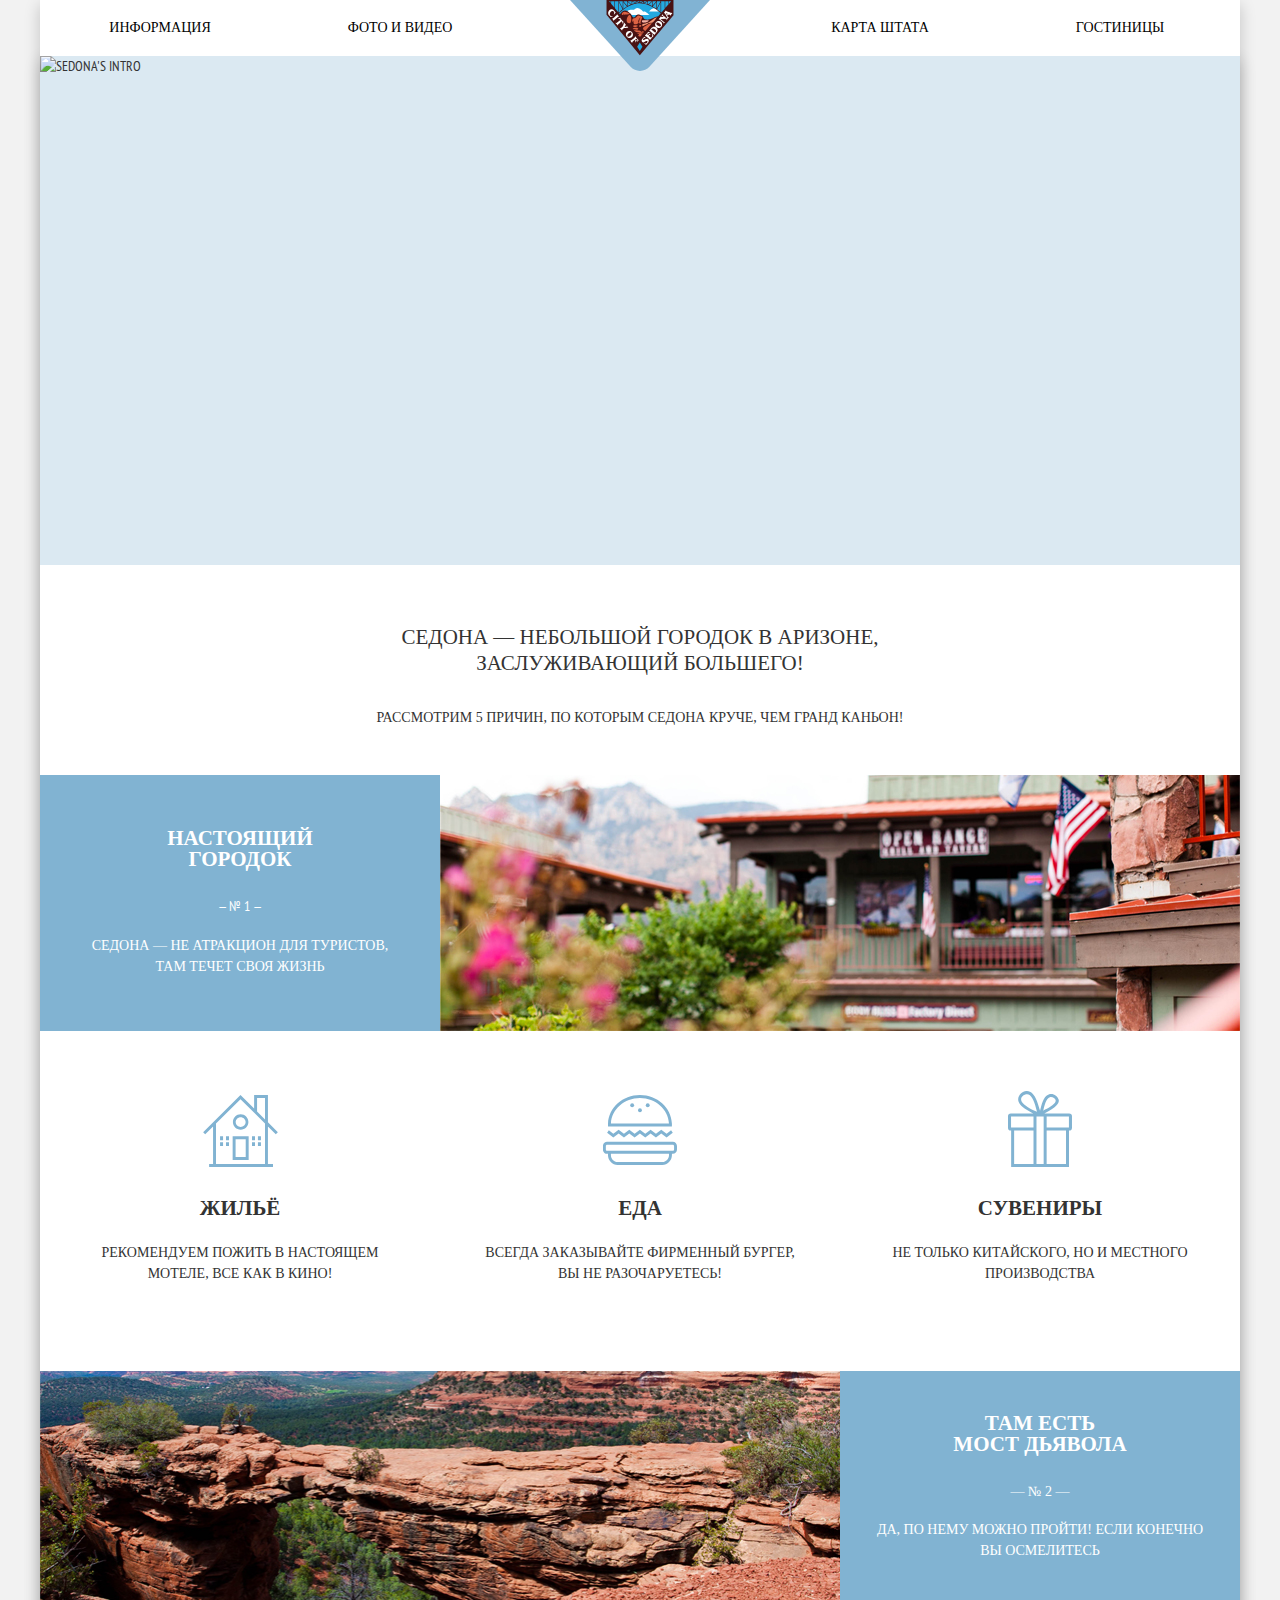
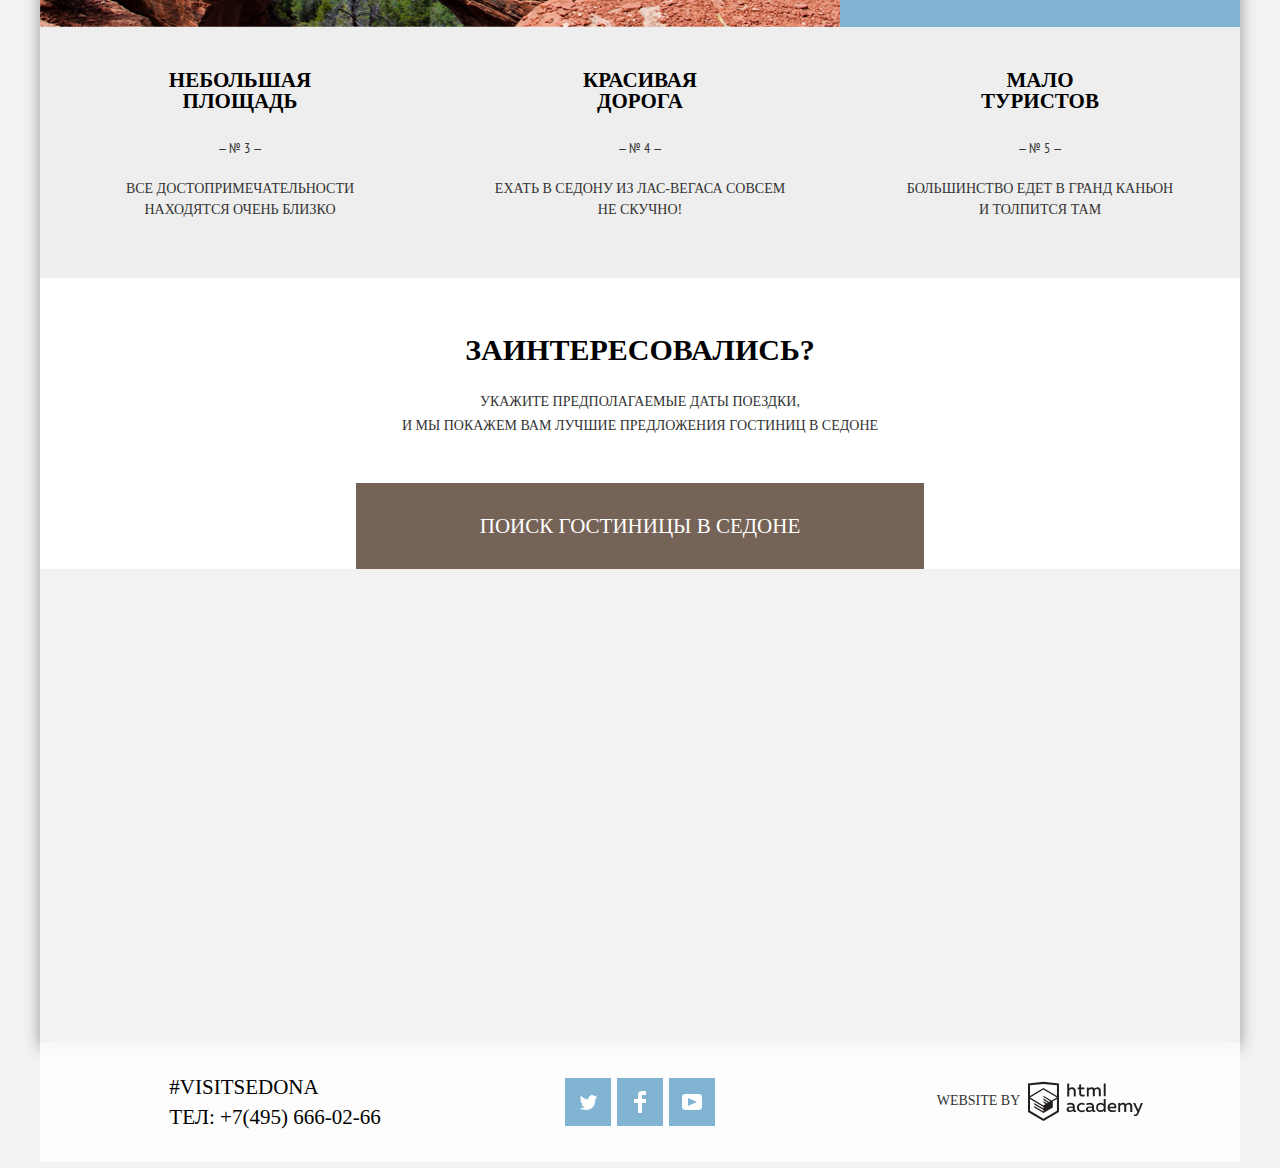
==== index.html @ a7f5e19f "Поправил viewport" ====
<!DOCTYPE html>
<html lang="ru">
  
<head>
  <link href="https://fonts.googleapis.com/css?family=PT+Sans+Narrow:400,700&amp;subset=latin,cyrillic" 
  rel="stylesheet">
  <link href="css/normalize.css" rel="stylesheet"><!--Подключить минимизацию-->
  <link rel="stylesheet" href="css/style.css"><!--Подключить минимизацию-->
  
  <meta charset="utf-8">  
  <meta name="viewport" content="width=device-width, initial-scale=1">
  <meta name="description" content="Мой первый учебный проект HTML5">
  <meta name="author" content="Евгений Воронов на основании курса HTML-академии">
  <link class="favicon" rel="shortcut icon" href="favicon.ico" type="image/x-icon" />
  <title>HTML Academy: Седона</title>
</head>

  <body>
    <h1 class="visually-hidden">Сайт города Седона</h1><!--Заголовок для поисковиков. На странице его нет.-->
    <div class="container">
      <header class="main-header">
        <h2 class="visually-hidden">Навигация по сайту</h2><!--Заголовок для поисковиков. На странице его нет.-->
        <nav class="main-navigation">
          <a class="main-logo">
            <h2 class="visually-hidden">Логотип сайта</h2><!--Заголовок для поисковиков. На странице его нет.-->
            <img src="img/svg-sedona/header-logo.svg" width="140" height="71" alt="Sedona's Logo">
          </a>
          <ul class="main-menu">
            <li>
              <a href="#">Информация</a>
            </li>
            <li>
              <a href="#">Фото и видео</a>
            </li>   
            <li>
              <a href="#">Карта штата</a>
            </li>
            <li>
              <a href="hotels.html">Гостиницы</a>
            </li>
          </ul>
        </nav>
      </header>  
     <main class="container">
      <h2 class="visually-hidden">Почему Седона?</h2><!--Заголовок для поисковиков. На странице его нет.-->
      <section class="logo-sedona">
        <h2 class="visually-hidden">Приглашаем в Седону</h2><!--Заголовок для поисковиков. На странице его нет.-->         
        <img src="img/jpg-sedona/sedona-bg.jpg" alt="Sedona's intro" width="1200" height="509">
      </section>
        <div class="sedona-title">
          <section class="sedona-description">
            <h2 class="visually-hidden">Описание города Седона</h2><!--Заголовок для поисковиков. На странице его нет.-->
            <p class="slogan">Седона — небольшой городок в Аризоне,<br> заслуживающий большего!</p>
            <p class="five-reasons">Рассмотрим 5 причин, по которым Седона круче, чем Гранд Каньон!</p>
          </section>
        </div>
        <section class="advice">
          <div class="advice-text">
            <h2>Настоящий<br>городок</h2>
            <span>&mdash; № 1 &mdash;</span>
            <p class="advice-first">Седона — не атракцион для туристов,<br> 
              там течет своя жизнь</p>
          </div>
          <div class="advice-image">
            <h2 class="visually-hidden">Ратуша Седоны</h2><!--Заголовок для поисковиков. На странице его нет.-->
            <img src="img/jpg-sedona/sedona_town.jpg" alt="Sedona Town" width="800" height="256">
          </div>
        </section>
        <section class="advantages">
          <div class="advantages-item">
            <h2>Жильё</h2>
            <p>Рекомендуем пожить в настоящем<br> 
               мотеле, все как в кино!
            </p>
          </div>
          <div class="advantages-item">
            <h2>Еда</h2>
            <p>Всегда заказывайте фирменный бургер,<br>
               вы не разочаруетесь! 
            </p>
          </div>
          <div class="advantages-item">
            <h2>Сувениры</h2>
            <p>Не только китайского, но и местного<br>
               производства 
            </p>
          </div>
        </section>
        <section class="advice mirror">
          <div class="advice-text1">
            <h2>Там есть<br>мост дьявола</h2>
            <span>&mdash; № 2 &mdash;</span>
            <p>Да, по нему можно пройти! Если конечно<br> 
              вы осмелитесь</p>
          </div>
          <div class="advice-image">
            <h2 class="visually-hidden">Мост Дьявола в Седоне</h2><!--Заголовок для поисковиков. На странице его нет.-->
            <img src="img/jpg-sedona/devil_brige.jpg" alt="Devil's Bridge" width="801" height="256">
          </div>
        </section>
        <section class="advice">
          <div class="advice-text advice-dif">
            <h2>Небольшая<br>            
              площадь</h2>
            <span>&mdash; № 3 &mdash;</span>
            <p>Все достопримечательности<br> находятся очень близко</p>
          </div>
          <div class="advice-text advice-dif">
            <h2>Красивая<br>дорога</h2>
            <span>&mdash; № 4 &mdash;</span>
            <p>Ехать в Седону из Лас-Вегаса совсем<br> не скучно!</p>
          </div>
          <div class="advice-text advice-dif">
            <h2>Мало<br>туристов</h2>
            <span>&mdash; № 5 &mdash;</span>
            <p>Большинство едет в Гранд Каньон<br> и толпится там</p>
          </div>
        </section>
        <section class="interest">
          <h2 class="visually-hidden">Бронирование поездки в Седону</h2><!--Заголовок для поисковиков. На странице его нет.-->
          <span>Заинтересовались?</span>
          <p>Укажите предполагаемые даты поездки,<br>
            и мы покажем Вам лучшие предложения гостиниц в Седоне</p>
            <div class="search">
              <a class="search-hotels" href="form.html">Поиск гостиницы в Седоне</a>
              <div class="search-filters">
                <form name="calendar" action="#" method="get">
                  <div class="field-data clearfix">
                    <label for="arrival-data">Дата заезда:</label>
                    <div class="field-value-data">
                      <input type="text" name="arrival-data" id="arrival-data" placeholder="24 апреля 2017">
                      <button class="btn-calendar" type="button">
                        <span class="icon-calendar">
                          <svg xmlns="http://www.w3.org/2000/svg" width="21" height="22" viewBox="0 0 21 22">
                          <path d="M19.251 2.025h-2.845V.648c0-.381-.294-.689-.656-.689-.363 0-.656.308-.656.689v1.377h-3.938V.648c0-.381-.294-.689-.655-.689-.363 
                          0-.657.308-.657.689v1.377H5.906V.648c0-.381-.294-.689-.656-.689-.363 0-.657.308-.657.689v1.377H1.75C.784 2.025 
                          0 2.847 0 3.862v16.302C0 21.179.784 22 1.75 22h17.501c.966 0 1.749-.821 1.749-1.836V3.862c0-1.015-.783-1.837-1.749-1.837zm.437 
                          18.139a.448.448 0 0 1-.437.459H1.75a.45.45 0 0 1-.438-.459V3.862a.45.45 0 0 1 .438-.459h2.844v1.378c0 .381.294.689.657.689.362 
                          0 .656-.308.656-.689V3.403h3.938v1.378c0 .381.294.689.657.689.361 0 .655-.308.655-.689V3.403h3.938v1.378c0 
                          .381.293.689.656.689.362 0 .656-.308.656-.689V3.403h2.845c.241 0 .437.206.437.459v16.302z"/>
                          <path d="M4.594 8.225h2.625v2.066H4.594zM4.594 11.668h2.625v2.067H4.594zM4.594 15.112h2.625v2.066H4.594zM9.188 
                          15.112h2.625v2.066H9.188zM9.188 11.668h2.625v2.067H9.188zM9.188 8.225h2.625v2.066H9.188zM13.781 
                          15.112h2.625v2.066h-2.625zM13.781 11.668h2.625v2.067h-2.625zM13.781 8.225h2.625v2.066h-2.625z"/>
                        </svg>
                        </span>
                        </button>
                    </div>
                  </div>
                  <div class="field-data clearfix">
                    <label for="departure-data">Дата выезда:</label>
                    <div class="field-value-data">
                      <input type="text" name="departure-data" id="departure-data" placeholder="4 июля 2017">
                      <button class="btn-calendar" type="button">
                        <span class="icon-calendar">
                          <svg xmlns="http://www.w3.org/2000/svg" width="21" height="22" viewBox="0 0 21 22">
                          <path d="M19.251 2.025h-2.845V.648c0-.381-.294-.689-.656-.689-.363 0-.656.308-.656.689v1.377h-3.938V.648c0-.381-.294-.689-.655-.689-.363 
                          0-.657.308-.657.689v1.377H5.906V.648c0-.381-.294-.689-.656-.689-.363 0-.657.308-.657.689v1.377H1.75C.784 2.025 
                          0 2.847 0 3.862v16.302C0 21.179.784 22 1.75 22h17.501c.966 0 1.749-.821 1.749-1.836V3.862c0-1.015-.783-1.837-1.749-1.837zm.437 
                          18.139a.448.448 0 0 1-.437.459H1.75a.45.45 0 0 1-.438-.459V3.862a.45.45 0 0 1 .438-.459h2.844v1.378c0 .381.294.689.657.689.362 
                          0 .656-.308.656-.689V3.403h3.938v1.378c0 .381.294.689.657.689.361 0 .655-.308.655-.689V3.403h3.938v1.378c0 
                          .381.293.689.656.689.362 0 .656-.308.656-.689V3.403h2.845c.241 0 .437.206.437.459v16.302z"/>
                          <path d="M4.594 8.225h2.625v2.066H4.594zM4.594 11.668h2.625v2.067H4.594zM4.594 15.112h2.625v2.066H4.594zM9.188 
                          15.112h2.625v2.066H9.188zM9.188 11.668h2.625v2.067H9.188zM9.188 8.225h2.625v2.066H9.188zM13.781 
                          15.112h2.625v2.066h-2.625zM13.781 11.668h2.625v2.067h-2.625zM13.781 8.225h2.625v2.066h-2.625z"/>
                        </svg>
                        </span>
                        </button>
                    </div>    
                  </div>
                  <div class="field-people cleaffix">
                    <label for="amount-adults">Взрослые:</label>
                    <div class="field-value-people">
                      <div class="people-number people-number-adults">
                        <button class="btn-minus btn-people-number" type="button" onClick="change('amount-adults',0,10,-1);">&#8722;</button>
                        <input id="amount-adults" type="text" value="2">
                        <button class="btn-plus btn-people-number" type="button" onClick="change('amount-adults',0,10, 1);">&#43;</button>
                      </div>
                      <div class="children-number">
                        <label for="amount-children">Дети:</label>
                        <div class="people-number people-number-children">
                          <button class="btn-minus btn-people-number" type="button" onClick="change('amount-children',0,10,-1);">&#8722;</button>
                        <input id="amount-children" type="text" value="0">
                        <button class="btn-plus btn-people-number" type="button" onClick="change('amount-children',0,10, 1);">&#43;</button>
                        </div>
                      </div>
                    </div>
                  </div>        
                  <div class="search-hotels-btn">
                    <button class="search-btn" type="submit">Найти</button>  
                  </div>    
                </form> 
              </div>    
            </div>
        </section>
     <div class="map">
      <h2 class="visually-hidden">Карта города Седона</h2>
      <iframe src="https://yandex.ru/map-widget/v1/?um=constructor%3A602d5bc3656915fab3b067fb5adbf13e62451af9430ce0217b1759b146cb3a02&amp;source=constructor" width="1200" height="593"></iframe>
    </div>
    </main>
<!--Футер. Идентичен на всех страницах-->
    <footer class="footer-align">
      <div class="main-footer footer-opacity footer-shadow">
        <div class="footer-visit-sedona"><a href="#">#visitsedona<br>
                 Тел: +7(495) 666-02-66</a>
        </div>
        <ul class="social">
          <li>
            <a href="#" class="social-link">
              <span class="visually-hidden">Твиттер</span>
              <div class="social-twitter"></div>
            </a>
          </li>
          <li>
            <a href="#" class="social-link">
              <span class="visually-hidden">Фейсбук</span>
              <div class="social-fb"></div>
            </a>
          </li>
          <li>
            <a href="#" class="social-link">
              <span class="visually-hidden">Ю-тьюб</span>
              <div class="social-youtube"></div>
            </a>
          </li>
        </ul>
        <div class="copyright">
          <span>website by</span> 
        <div class="copyright-logo">
          <span class="visually-hidden">Перейти на сайт HTML Academy</span>
          <a class="copyright-logo" href="https://htmlacademy.ru/intensive/htmlcss" target="_blank">
            <svg width="115" height="41" xmlns="http://www.w3.org/2000/svg" viewBox="0 0 108.08 36.85">
              <title>logo-htmlacademy-small1</title><path d="M44.61,26.88a2,2,0,0,0,.55-0.1v1.33a3.25,3.25,0,0,1-1.18.21,
              1.67,1.67,0,0,1-1.67-1,4.84,4.84,0,0,1-3.14,1.08c-1.51,0-2.91-.83-2.91-2.55,0-2.13,2-2.79,3.71-2.79a11.08,
              11.08,0,0,1,2.17.25v-0.3c0-1-.76-1.77-2.19-1.77a7.42,7.42,0,0,0-3,.64v-1.7a10.21,10.21,0,0,1,3.19-.55c2.36,
              0,3.81,1.12,3.81,3.65v3a0.54,0.54,0,0,0,.49.59h0.17Zm-6.44-1.13A1.35,1.35,0,0,0,39.63,27h0.11a3.39,3.39,0,0,
              0,2.41-1V24.58a9.72,9.72,0,0,0-1.81-.21c-1,0-2.16.33-2.16,1.38h0Zm12.36-6.11a5,5,0,0,1,2.57.64V22a4.08,4.08,
              0,0,0-2.3-.7,2.75,2.75,0,1,0,0,5.49,5,5,0,0,0,2.43-.64v1.71a6.27,6.27,0,0,1-2.76.57A4.21,4.21,0,0,1,46,
              24.51q0-.21,0-0.41a4.32,4.32,0,0,1,4.18-4.46h0.38Zm12.17,7.24a2,2,0,0,0,.55-0.1v1.33a3.25,3.25,0,0,1-1.18.21,
              1.67,1.67,0,0,1-1.67-1,4.84,4.84,0,0,1-3.14,1.08c-1.51,0-2.91-.83-2.91-2.55,0-2.13,2-2.79,3.71-2.79a11.08,
              11.08,0,0,1,2.17.25v-0.3c0-1-.76-1.77-2.19-1.77a7.42,7.42,0,0,0-3,.64v-1.7a10.21,10.21,0,0,1,3.19-.55c2.36,
              0,3.81,1.12,3.81,3.65v3a0.54,0.54,0,0,0,.49.59h0.17Zm-6.44-1.13A1.35,1.35,0,0,0,57.73,27h0.11a3.39,3.39,0,0,
              0,2.41-1V24.58a9.72,9.72,0,0,0-1.81-.21c-1.06,0-2.16.33-2.16,1.38h0ZM73,16V28.2H71.35V26.88a3.88,3.88,0,0,
              1-3.19,1.54,4.4,4.4,0,0,1,0-8.78,3.81,3.81,0,0,1,3,1.3V16H73Zm-4.53,5.22a2.76,2.76,0,1,0,0,5.52A2.86,2.86,0,
              0,0,71.15,25V23A2.91,2.91,0,0,0,68.49,21.27ZM79,19.64c3.31,0,4.46,2.68,3.92,5.09H76.7c0.21,1.5,1.67,2.11,3.19,
              2.11a6.11,6.11,0,0,0,2.64-.59v1.6a7.14,7.14,0,0,1-3,.57C77,28.42,74.78,27,74.78,24a4.18,4.18,0,0,1,4-4.39H79Zm0.09,
              1.54a2.28,2.28,0,0,0-2.44,2.1v0.06H81.3A2,2,0,0,0,79.13,21.18Zm5.73,7V19.87h1.65v1a3.81,3.81,0,0,1,2.78-1.27A2.86,
              2.86,0,0,1,91.89,21a4.12,4.12,0,0,1,2.91-1.33A3.06,3.06,0,0,1,98,23V28.2h-1.9V23.05a1.59,1.59,0,0,
              0-1.42-1.75H94.42a2.8,2.8,0,0,0-2.07,1.12V28.2h-1.9V23.05A1.59,1.59,0,0,0,89,21.31H88.8a3,3,0,0,0-2.21,
              1.29v5.63H84.86Zm21.31-8.33h1.9l-3.91,9.46c-0.9,2.17-2.09,2.86-3.35,2.86a4.76,4.76,0,0,1-1.1-.14V30.46a2.86,
              2.86,0,0,0,.85.12c0.9,0,1.58-.64,2.07-1.9l0.17-.42-4-8.4h2l2.86,6.29ZM38.73,1.46V6.22a3.81,3.81,0,0,1,2.7-1.14,
              3.25,3.25,0,0,1,3.44,3.4v5.15H43V8.72a1.81,1.81,0,0,0-1.61-2h-0.3a2.93,2.93,0,0,0-2.32,
              1.39v5.52h-1.9V1.46h1.9ZM49.94,2.31v3h3V6.91h-3v3.81c0,1.1.5,1.46,1.58,1.46a4.49,4.49,0,0,0,1.69-.33v1.6A6.8,6.8,
              0,0,1,51,13.8a2.55,2.55,0,0,1-2.86-2.74V6.89H46.58V5.26h1.5V2.74Zm5.4,11.31V5.28H57v1A3.81,3.81,0,0,1,59.77,5a2.86,
              2.86,0,0,1,2.6,1.33A4.12,4.12,0,0,1,65.28,5,3.06,3.06,0,0,1,68.44,8.4v5.21h-1.9V8.46a1.59,1.59,0,0,
              0-1.42-1.75H64.89a2.8,2.8,0,0,0-2.07,1.12v5.78h-1.9V8.46A1.59,1.59,0,0,0,59.5,6.71H59.27A3,3,0,0,0,57.06,
              8v5.63H55.34ZM71.17,1.45H73V13.6H71.17V1.45ZM14.71,0H14.55L0,1.54V28.21l14.55,8.66,14.55-8.66V1.54Zm12.5,
              27.1L14.55,34.64,1.9,27.12V16.18l12.59,7.5V25L5.86,19.9v1.31l8.68,5.21v1.39L5.87,22.65V24l8.68,5.21,
              8.75-5.24V18.31L27.2,16V27.12Zm0-12.53-3.48,2-1.6,1L14.51,13v1.31L21,18.23H21l-0.14.09-1,.54-5.37-3.2V17l4.24,
              2.52-1,.67-3.2-1.9v1.31l2.1,1.24L14.5,22.1,2,14.65,14.51,7.11Zm0-1.32L14.49,5.76,1.91,13.25v-10L14.56,1.92,27.21,
              3.25v10h0Z" transform="translate(0 -0.02)"/>
            </svg>
          </a>
        </div>
        </div>
      </div>
     </footer>
    </div>
    <script src="js/script.js"></script> <!--Скрипт для работы кнопок "-" и "+" в модальном окне. Сделать минимизацию-->
    <script src="js/script1.js"></script> <!--Скрипт для выпадающего модального окна. Сделать минимизацию-->
  </body>
</html>
---- css/style.css ----
body {
margin: 0;
padding: 0;
font-family: "PT Sans Narrow", Arial, sans-serif;
font-size: 14px;
line-height: 21px;
color: #333333;
background-color: #f2f2f2;
background-repeat: no-repeat;
background-position: top center;
text-transform: uppercase;
}

.container {
width: 1200px;
margin: 0 auto;  
box-shadow: 0 5px 15px rgba(0, 0, 0, 0.2); 
}

/*Задаём визуальное скрытие заголовков, которые только для поисковиков*/
.visually-hidden {
position: absolute;
width: 1px;
height: 1px;
margin: -1px;
border: 0;
padding: 0;
clip: rect(0 0 0 0);
overflow: hidden;
}
  
/*Выравнивание контента до "Настоящий городок"*/
.main-menu {
display: -webkit-box;
display: -ms-flexbox;
display: flex;
width: 1200px;
min-height: 56px;
margin: 0;
padding: 0;
background-color: #ffffff;
-webkit-box-direction: normal;
-webkit-box-orient: horizontal;
-ms-flex-direction: row;
flex-direction: row;
-ms-flex-wrap: wrap;
flex-wrap: wrap;
}

.main-navigation {
position: relative; 
z-index: 2;
}
  
.main-menu li {
display: -webkit-box;
display: -ms-flexbox;
display: flex;
align-items: center;
width: 20%;
padding: 15px 0;
list-style-type: none;
font-family: "PTSans-Bold";
font-size: 14px;
line-height: 26px;
-webkit-box-align: center;
-ms-flex-align: center;
text-align: center;
}

.main-menu li:nth-child(3) {
margin-left: auto;
padding-left: 2px;
}

.main-logo {
position: absolute;
top: 0;
left: 50%;
transform: translateX(-50%);
}
  
.main-menu a {
display: inline-block;
margin: 0 auto;
vertical-align: middle;
color: #000000;
text-decoration: none;
text-align: center;
}
  
.main-menu a:hover {
color: #81b3d2;
}
  
.main-menu a:active {
color: rgba(0, 0, 0, 0.3);
}
  
.active-page {
color: #766357;
}
  
.content-main {
background-color: #ffffff;
}

/* Главный заголовок на background-image*/
.sedona-title {
width: 1200px;
min-height: 216px;
margin: 0;
margin-top: -6px;
padding: 0;
background-color: #ffffff;
}

.sedona-description {
padding-top: 38px;
text-align: center;
}

.slogan {
min-width: 450px;
margin-right: auto;
margin-left: auto;
padding-top: 6px;
font-family: "PTSans-Bold";
font-size: 21px;
line-height: 26px; 
text-align: center;
}

.five-reasons {
padding-top: 8px;
font-family: "PTSans-Regular";
font-size: 14px;
line-height: 26px; 
color: #333333
}
  
.container {
display: -webkit-box;
display: -ms-flexbox;
display: flex;
align-items: center;
-webkit-box-align: center;
-webkit-box-direction: normal;
-webkit-box-orient: vertical;
-ms-flex-align: center;
-ms-flex-direction: column;
flex-direction: column;
}

.logo-sedona {
align-self: center;
min-width: 1200px;
height: 509px;
margin: 0;
padding: 0;
background-color: #dbe9f2;
z-index: 1;
-ms-flex-item-align: center;
}

.advice {
display: -webkit-box;
display: -ms-flexbox;
display: flex;
margin: 0;
padding: 0;
-webkit-box-direction: normal;
-webkit-box-orient: horizontal;
-ms-flex-direction: row;
flex-direction: row;
-ms-flex-wrap: wrap;
flex-wrap: wrap;
}

.advice div {
-webkit-box-flex: 1;
flex-grow: 1;
-ms-flex-positive: 1;
}

.advice-text {
width: 400px;
min-height: 251px;
margin: 0;
padding: 0;
padding-top: 5px;
text-align: center;
color: #ffffff;
background-color: #81b3d2;
}

.advice-text h2 {
min-width: 280px;
margin-right: auto;
margin-left: auto;
padding-top: 31px;
padding-bottom: 8px;
color: #ffffff;
font-family: "PTSans-Bold";
font-size: 21px;
line-height: 21px;
text-align: center;
}

.advice-text p {
min-width: 310px;
margin-right: auto;
margin-left: auto;
padding-top: 4px;
font-family: "PTSans-Regular";
font-size: 14px;
line-height: 21px;
text-align: center;
}

.advice-text .advice-first {
max-width: 290px;
}

.advice-image {
width: 800px;
height: 256px;
background-color: #c3866e;
}

.mirror {
-webkit-box-direction: reverse;
-webkit-box-orient: horizontal;
-ms-flex-direction: row-reverse;
flex-direction: row-reverse;
}

.advice-text1 {
width: 400px;
min-height: 251px;
margin: 0;
padding: 0;
padding-top: 5px;
text-align: center;
color: #ffffff;
background-color: #81b3d2;
}
  
.advice-text1 h2 {
min-width: 303px;
margin-right: auto;
margin-left: auto;
padding-top: 20px;
padding-bottom: 8px;
color: #ffffff;
font-family: "PTSans-Bold";
font-size: 21px;
line-height: 21px;
text-align: center;
}
  
.advice-text1 p {
min-width: 303px;
margin-right: auto;
margin-left: auto;
padding-top: 3px;
font-family: "PTSans-Regular";
font-size: 14px;
line-height: 21px;
text-align: center;
}
  
.advice-text1 span {
font-family: "PTSans-Regular";
font-size: 14px;
line-height: 21px;
text-align: center;
}
  
.advice-image {
width: 800px;
height: 256px;
background-color: #c3866e;
}

.advantages {
display: -webkit-box;
display: -ms-flexbox;
display: flex;
-webkit-box-direction: normal;
-webkit-box-orient: horizontal;
-ms-flex-direction: row;
flex-direction: row;
-ms-flex-wrap: wrap;
flex-wrap: wrap;
}

.advantages-item {
width: 400px;
min-height: 330px;
margin: 0;
padding: 0;
text-align: center;
background-color: #ffffff;
-webkit-box-flex: 1;
flex-grow: 1;
-ms-flex-positive: 1;
}

.advantages-item:nth-child(1) {
background-image: url("data:image/svg+xml,%3Csvg xmlns='http://www.w3.org/2000/svg' width='75' height='72' viewBox='0 0 75 72'%3E%3Cg fill='%2381B3D2'%3E%3Cpath d='M29.656 65.033h16V41.21h-16v23.823zm2.937-20.899h10.125V62.11H32.593V44.134z'/%3E%3Cpath d='M72.771 39.253l2.076-2.068-9.908-9.865V0H51.127v13.567L37.5 0 .152 37.185l2.077 2.068 7.832-7.795v37.618H6.124V72h63.875v-2.924H64.94V31.458l7.831 7.795zM62.002 69.076H12.999V28.534L37.5 4.149l24.502 24.385v40.542zm0-44.682l-7.938-7.902V2.924h7.938v21.47z'/%3E%3Cpath d='M29.906 27.08c0 4.261 3.47 7.713 7.75 7.713 4.279 0 7.75-3.452 7.75-7.713 0-4.259-3.471-7.713-7.75-7.713-4.281 0-7.75 3.454-7.75 7.713zm7.75-4.945c2.744 0 4.969 2.214 4.969 4.945 0 2.732-2.225 4.948-4.969 4.948-2.746 0-4.97-2.216-4.97-4.948 0-2.731 2.225-4.945 4.97-4.945zM17.061 41.21h3v3.919h-3zM22.999 41.21h3v3.919h-3zM17.061 47.182h3v3.919h-3zM22.999 47.182h3v3.919h-3zM48.998 41.21h3v3.919h-3zM54.936 41.21h3v3.919h-3zM48.998 47.182h3v3.919h-3zM54.936 47.182h3v3.919h-3z'/%3E%3C/g%3E%3C/svg%3E");
background-repeat: no-repeat;
background-position: 50% 64px;
padding-bottom: 10px;
}

.advantages-item:nth-child(2) {
background-image: url("data:image/svg+xml,%3Csvg xmlns='http://www.w3.org/2000/svg' width='74' height='70' viewBox='0 0 74 70'%3E%3Cg fill='%2381B3D2'%3E%3Cpath d='M69.854 46.71H4.051c-2.274 0-4.135 1.94-4.135 4.313v3.504c0 2.372 1.861 4.313 4.135 4.313h.93v1.053c0 5.536 4.341 10.065 9.648 10.065h44.646c5.306 0 9.648-4.529 9.648-10.065V58.84h.93c2.274 0 4.135-1.941 4.135-4.313v-3.504c0-2.373-1.86-4.313-4.134-4.313zm-3.848 13.184c0 3.871-3.019 7.021-6.73 7.021H14.629c-3.711 0-6.731-3.15-6.731-7.021v-1.053h58.107v1.053zm5.065-5.367c0 .688-.558 1.271-1.218 1.271H4.051c-.66 0-1.217-.582-1.217-1.271v-3.504c0-.688.558-1.271 1.217-1.271h65.802c.66 0 1.218.582 1.218 1.271v3.504zM15.634 38.406l5.323 4.059 5.326-4.059 5.328 4.059 5.328-4.059 5.328 4.059 5.329-4.059 5.327 4.059 5.33-4.06 5.336 4.059 6.194-4.712-1.72-2.459-4.474 3.403-5.336-4.057-5.33 4.056-5.327-4.057-5.329 4.057-5.328-4.057-5.328 4.057-5.328-4.057-5.325 4.057-5.323-4.057-5.327 4.057-4.467-3.401-1.721 2.457 6.188 4.714zM7.978 31.544H68.855c.041-.619.069-1.241.069-1.87 0-.394-.016-.783-.032-1.173C68.227 12.657 54.186 0 36.952 0 19.719 0 5.677 12.657 5.013 28.501c-.017.39-.032.78-.032 1.173 0 .629.028 1.251.07 1.87h2.927zM36.952 3.043c15.591 0 28.35 11.316 29.021 25.458H7.931c.673-14.142 13.43-25.458 29.021-25.458z'/%3E%3Cellipse cx='36.952' cy='15.26' rx='1.945' ry='2.03'/%3E%3Cellipse cx='29.172' cy='10.23' rx='1.946' ry='2.03'/%3E%3Cellipse cx='44.732' cy='10.23' rx='1.946' ry='2.03'/%3E%3C/g%3E%3C/svg%3E");
background-repeat: no-repeat;
background-position: 50% 64px;
}

.advantages-item:nth-child(3) {
background-image: url("data:image/svg+xml,%3Csvg xmlns='http://www.w3.org/2000/svg' width='64' height='76' viewBox='0 0 64 76'%3E%3Cpath fill-rule='evenodd' clip-rule='evenodd' fill='%2381B3D2' d='M61.097 22.501H36.312C50.125 15.602 51.229 11.25 50.72 8.816c-1.162-3.963-5.692-7.023-10.002-5.407-5.569 2.089-7.137 10.388-8.644 16.387-1.924-6.07-3.784-13.814-8.136-17.737C22.677.921 20.843-.205 18.175.031c-4.026.356-9.802 5.382-7.458 10.981 2.251 5.378 9.687 8.777 14.578 11.489H2.879A2.882 2.882 0 0 0 0 25.37v11.322a2.882 2.882 0 0 0 2.879 2.869h.274V76h57.841V39.561h.103a2.882 2.882 0 0 0 2.88-2.869V25.37a2.882 2.882 0 0 0-2.88-2.869zM42.413 5.944c2.103-.31 4.982 1.299 5.255 3.209.393 2.756-3.4 5.255-5.086 6.421-2.523 1.744-4.928 2.643-7.287 4.055.884-3.69 2.549-13.011 7.118-13.685zm-22.882 9.968c-2.225-1.485-6.544-4.431-6.44-7.771.112-3.595 5.743-6.57 8.814-3.886 3.856 3.371 5.713 11.105 7.119 16.557-3.249-1.539-6.328-2.788-9.493-4.9zm5.972 57.114H6.136V39.561h19.368v33.465zm0-36.502H3.046V25.538h22.457v10.986zm10.157 0v36.503h-7.174V25.538h7.174v10.986zm22.351 36.502H38.644V39.561h19.367v33.465zm2.92-36.502H38.644V25.538h22.287v10.986z'/%3E%3C/svg%3E");
background-repeat: no-repeat;
background-position: 50% 60px;
}

.advantages-item h2 {
font-family: "PTSans-Bold";
font-size: 21px;
line-height: 21px;
padding-top: 150px;
padding-bottom: 5px;

}

.advantages-item p {
min-width: 290px;
margin-right: auto;
margin-left: auto;
font-family: PTSans-Regular;
font-size: 14px;
line-height: 21px;
color: #333333
}

.advice-dif {
color: #333333;
background-color: #eeeeee;
margin: 0;
padding: 0;
text-align: center;
-webkit-box-flex: 1;
flex-grow: 1;
-ms-flex-positive: 1;
}

.advice-dif h2 {
font-family: "PTSans-Bold";
font-size: 21px;
line-height: 21px;
padding-top: 26px;
color: #000000;
}

.advice-dif p {
width: 270px;
font-family: "PTSans-Regular";
font-size: 14px;
line-height: 21px;
color: #333333;
padding-top: 5px;
}

.interest {
display: -webkit-box;
display: -ms-flexbox;
display: flex;
justify-content: space-between;
width: 1200px;
min-height: 291px;
margin: 0;
padding: 0;
font-size: 14px;
line-height: 24px;
text-align: center;
color: #333333;
background-color: #ffffff;
-webkit-box-direction: normal;
-webkit-box-orient: vertical;
-webkit-box-pack: justify;
-ms-flex-direction: column;
flex-direction: column;
-ms-flex-pack: justify;
}

.interest span {
font-family: "PTSans-Bold";
font-weight: 700;
font-size: 30px;
line-height: 36px;
color: #000000;
margin-top: 54px;
}

.interest p {
margin-bottom: 38px;
font-family: "PTSans-Regular";
font-size: 14px;
line-height: 24px;
}

.search-hotels{
display: -webkit-box;
display: -ms-flexbox;
display: flex;
width: 568px;
height: 86px;
margin-right: auto;
margin-left: auto;
text-decoration: none;
font-family: "PTSans-Bold";
font-size: 21px;
line-height: 26px;
color: #ffffff;
align-items: center;
justify-content: center;
background-color: #766357;
-webkit-box-direction: normal;
-webkit-box-orient: vertical;
-ms-flex-direction: column;
flex-direction: column;
}

/* Карта прописана на случай, если интерактивная не загрузится*/
.map {
width: 100%;
height: 593px;
margin-bottom: -120px;
background-image: url("../img/jpg-sedona/map_sedona.jpg");
background-repeat: no-repeat; 
}

iframe {
border-style: none;
}

.search {
width: 570px;
margin: 0 auto;
text-align: center;
}

.search-filters {
position: absolute;
z-index: 10;
display: none; /*Скрытие модального окна для эффекта поп-ап*/
padding-top: 56px;
padding-bottom: 55px;
padding-left: 57px;
padding-right: 54px;
background-color: #ffffff;
box-shadow: 0 10px 40px 5px rgba(0, 0, 0, 0.2); 
}
  
/*Анимация выпадающего модального окна*/
@keyframes shake {
0%, 100% {transform: translateX(0); }
10%, 30%, 50%, 70%, 90%  {transform: translateX(-10px); }
20%, 40%, 60%, 80% {transform: translateX(10px); }
}
  
@keyframes bounce {
0% {transform: translateY(0); }
50% {transform: translateY(70px); }
80% {transform: translateY(-50px); }
100% {transform: translateY(0); }
}
  
.search-filters-show {
display: block;
animation-name: bounce;
animation-duration: 0.7s;
}
  
.modal-error {
animation-name: shake;
animation-duration: 0.6s;
} 
  
.field-data {
margin-bottom: 27px;
color: #000000;
}
  
.field-value-data {
position: relative;
margin-left: 114px;
margin-right: 39px;
}
  
.field-data label {
position: absolute;
display: flex;
justify-content: flex-start;
min-width: 91px;
margin-top: 9px;
padding-left: 0px;
font-family: "PTSans-Bold";
font-size: 14px;
line-height: 20px;

}

.field-data input {
width: 100%;
height: 40px;
box-sizing: border-box;
padding-left: 8px;
text-transform: uppercase;
color: #000000;
font-family: "PTSans-Bold";
font-size: 14px;
line-height: 26px;
text-align: left;
background-color: #f2f2f2;
border: 2px solid #f2f2f2;  
outline: none; 
}
  
.field-data input:hover {
background-color: #ebebeb;
border-color: #ebebeb;
}
  
.field-data input:focus {
background-color: #ffffff;
border-color: #e5e5e5;
}

/*Меняем цвет текста плейсхолдеров*/
/*Chrome, Firefox, Opera, Safari 10.1+*/
::placeholder { 
color: #000000;
opacity: 1; 
}
/*Internet Explorer 10-11*/
:-ms-input-placeholder { 
color: #000000;
}
/*Microsoft Edge*/
::-ms-input-placeholder { 
color: #000000;
}

.btn-calendar {
position: absolute;
display: block;
top: 0;
right: -38px;
width: 39px;
height: 40px;
background-color: #f2f2f2;
padding: 0;
border: none;
outline: none;
cursor: pointer;
}

.btn-calendar:focus {
background-color: #f2f2f2;
-webkit-box-shadow: inset 0 0 0 2px #e5e5e5;
box-shadow: inset 0 0 0 2px #e5e5e5;
}

.icon-calendar {
fill: #cacaca;
cursor: pointer;
}

.icon-calendar:hover {
fill: #000000;
}

.icon-calendar:active {
fill: #81b3d2;
}
  
.btn-people-number {
width: 38px;
height: 40px;
padding: 0;
margin: 0;
vertical-align: middle;
color: #cacaca;
background-color: #f2f2f2;
border: 0;
outline: 0;
font-size:1.8vw;
cursor: pointer;
}
  
.btn-people-number:hover {
color: #000000;
}
  
.btn-people-number:focus {
color: #000000;
}
  
.btn-people-number:active {
color: #81b3d2;
}
  
.people-number input,
.children-number input {
display: inline-block;
margin: 0;
width: 38px;
height: 40px;
padding: 0;
text-align: center;
vertical-align: middle;
background-color: #f2f2f2;
font-weight: bold;
border: 0;
outline: 0;
}

.people-number input:focus,
.children-number input:focus {
background-color: #f2f2f2;
-webkit-box-shadow: inset 0 0 0 2px #e5e5e5;
box-shadow: inset 0 0 0 2px #e5e5e5;
}
  
.field-people {
margin-bottom: 54px;
}
  
.field-people > label {
float: left;
margin-top: 7px;
margin-left: 0px;
font-family: "PTSans-Bold";
font-size: 14px;
line-height: 26px;
color: #000000;
}
  
.field-value-people {
height: 40px;
margin-left: 114px;
text-align: left;

}
  
.btn-plus {
position: relative;
margin-left: -4px;
z-index: 2;
}

.btn-plus:focus {
background-color: #f2f2f2;
-webkit-box-shadow: inset 0 0 0 2px #e5e5e5;
box-shadow: inset 0 0 0 2px #e5e5e5;
}
  
.btn-minus {
position: relative;
margin-right: -4px;
z-index: 2;
}

.btn-minus:focus {
background-color: #f2f2f2;
-webkit-box-shadow: inset 0 0 0 2px #e5e5e5;
box-shadow: inset 0 0 0 2px #e5e5e5;
}
  
.people-number-adults{
float: left;
}
  
.children-number {
float: right;
font-family: "PTSans-Bold";
font-size: 14px;
line-height: 26px;
color: #000000;
}
  
.people-number-children {
display: inline-block;
margin-left: 30px;
font-family: "PTSans-Bold";
font-size: 14px;
line-height: 26px;
color: #000000;
}
  
.search-btn {
width: 458px;
height: 58px;
padding: 0;
margin: 0;
font-family: "PTSans-Bold";
font-size: 21px;
text-transform: uppercase;
color: #ffffff;
background-color: #81b3d2;
border: 0;
outline: 0;
cursor: pointer;
}
  
.search-btn:hover {
background-color: #669ec0;
}
  
.search-btn:focus {
-webkit-box-shadow: 0 0 0 0.1em #e5e5e5;
box-shadow: 0 0 0 0.1em #e5e5e5;
border-radius: 0.1em;
}
  
.search-btn:active {
color: #88b6d1;
background-color: #5496bd;
}

/*Футер*/
.main-footer {
display: -webkit-box;
display: -ms-flexbox;
display: flex;
justify-content: space-between;
align-items: center;
width: 1200px;
min-height: 120px;
margin: 0;
padding: 0;
background-color: rgba(254, 254, 254, 0.9);
-webkit-box-align: center;
-webkit-box-pack: justify;
-ms-flex-align: center;
-ms-flex-pack: justify;
}

.footer-opacity {
position: absolute;
bottom: 0px;
}

.footer-align {
position: relative;
height: 0;
margin: 0;
padding: 0;
bottom: 0;
}

.footer-visit-sedona {
display: -webkit-box;
display: -ms-flexbox;
display: flex;
justify-content: center;
align-items: center;
width: 400px;
-webkit-box-align: center;
-webkit-box-pack: center;
-ms-flex-align: center;
-ms-flex-pack: center;
}

.footer-visit-sedona a {
display: flex;
justify-content: flex-start;
margin-left: 70px;
align-items: center;
font-size: 21px;
line-height: 30px;
font-family: "PTSans-Bold";
color: #000000;
text-decoration: none;
}

.footer-visit-sedona a:hover {
color: #81b3d2;
}
  
.footer-visit-sedona a:focus {
color: #81b3d2;
}
    
.footer-visit-sedona a:active {
color: #bdbbbc;
}

.footer-shadow {
position: relative;
z-index: 1;
}

.social {
display: -webkit-box;
display: -ms-flexbox;
display: flex;
justify-content: center;
width: 400px;
margin-top: 20px;
padding: 0;
-webkit-box-pack: center;
-ms-flex-pack: center;
-ms-flex-wrap: wrap;
flex-wrap: wrap;
}

.social li {
display: -webkit-box;
display: -ms-flexbox;
display: flex;
justify-content: center;
align-items: center;
width: 46px;
height: 48px;
margin-right: 6px;
-webkit-box-align: center;
-webkit-box-pack: center;
-ms-flex-align: center;
-ms-flex-pack: center;
}

.social li:last-child {
margin-right: 0;
}

.social div {
display: -webkit-inline-box;
display: -ms-inline-flexbox;
display: inline-flex;
justify-content: center;
width: 46px;
height: 48px;
margin-right: auto;
margin-left: auto;
background-color: #81b3d2;
-webkit-box-pack: center;
-ms-flex-pack: center;
}


.social-twitter {
background-image: url("data:image/svg+xml,%3Csvg xmlns='http://www.w3.org/2000/svg' xmlns:xlink='http://www.w3.org/1999/xlink' width='17' height='15' viewBox='0 0 17 15'%3E%3Cpath fill='%23FFF' d='M10.95.144c1.685-.496 2.984.27 3.577 1.179.673-.231 1.331-.481 2.011-.708a2.345 2.345 0 0 1-.857 1.768c.685.17 1.304-.491 1.304-.491-.169 1-1.006 1.788-1.563 2.024-.231 6.75-3.175 11.217-10.077 11.082h-.446c-.41 0-4.164-.46-4.898-1.887 2.271.196 3.893-.422 4.693-1.177-.96-.3-2.679-.477-2.979-2.95.349.106.564.228 1.19.119C1.705 8.247.374 7.53.448 5.33c.285.328 1.067.536 1.34.472C1.085 5.561-.182 2.442.894.85c1.818 1.854 3.735 3.606 7.152 3.773C8.254 2.33 9.183.793 10.95.144z'/%3E%3C/svg%3E");
background-repeat: no-repeat;
background-position: 50%;
}

.social-link:hover .social-twitter,
.social-link:hover .social-fb,
.social-link:hover .social-youtube {
background-color: #669ec0;
}

.social-link:active .social-twitter {
background-color: #5496bd;
background-image: url("data:image/svg+xml,%3Csvg xmlns='http://www.w3.org/2000/svg' xmlns:xlink='http://www.w3.org/1999/xlink' width='17' height='15' viewBox='0 0 17 15'%3E%3Cpath fill='%23FFF' d='M10.95.144c1.685-.496 2.984.27 3.577 1.179.673-.231 1.331-.481 2.011-.708a2.345 2.345 0 0 1-.857 1.768c.685.17 1.304-.491 1.304-.491-.169 1-1.006 1.788-1.563 2.024-.231 6.75-3.175 11.217-10.077 11.082h-.446c-.41 0-4.164-.46-4.898-1.887 2.271.196 3.893-.422 4.693-1.177-.96-.3-2.679-.477-2.979-2.95.349.106.564.228 1.19.119C1.705 8.247.374 7.53.448 5.33c.285.328 1.067.536 1.34.472C1.085 5.561-.182 2.442.894.85c1.818 1.854 3.735 3.606 7.152 3.773C8.254 2.33 9.183.793 10.95.144z'/%3E%3C/svg%3E");
background-repeat: no-repeat;
background-position: 50%;
}

.social-fb {
background-image: url("data:image/svg+xml,%3Csvg xmlns='http://www.w3.org/2000/svg' width='12' height='22' viewBox='0 0 12 22'%3E%3Cpath fill='%23FFF' d='M12 4V0H8a4 4 0 0 0-4 4v4H0v4h4v10h4V12h4V8H8V4h4z'/%3E%3C/svg%3E");
background-repeat: no-repeat;
background-position: 50%;
}

.social-link:active .social-fb {
background-color: #5496bd;
background-image: url("data:image/svg+xml,%3Csvg xmlns='http://www.w3.org/2000/svg' width='12' height='22' viewBox='0 0 12 22'%3E%3Cpath fill='%23FFF' d='M12 4V0H8a4 4 0 0 0-4 4v4H0v4h4v10h4V12h4V8H8V4h4z'/%3E%3C/svg%3E");
background-repeat: no-repeat;
background-position: 50%;
}

.social-youtube {
background-image: url("data:image/svg+xml,%3Csvg xmlns='http://www.w3.org/2000/svg' xmlns:xlink='http://www.w3.org/1999/xlink' width='20' height='16' viewBox='0 0 20 16'%3E%3Cpath fill='%23FFF' d='M17 0H3C1.35 0 0 1.35 0 3v10c0 1.65 1.35 3 3 3h14c1.65 0 3-1.35 3-3V3c0-1.65-1.35-3-3-3zM6.027 11.998V4.002L15.014 8l-8.987 3.998z'/%3E%3C/svg%3E");
background-repeat: no-repeat;
background-position: 50%;
}


.social-link:active .social-youtube {
background-image: url("data:image/svg+xml,%3Csvg xmlns='http://www.w3.org/2000/svg' xmlns:xlink='http://www.w3.org/1999/xlink' width='20' height='16' viewBox='0 0 20 16'%3E%3Cpath fill='%23FFF' d='M17 0H3C1.35 0 0 1.35 0 3v10c0 1.65 1.35 3 3 3h14c1.65 0 3-1.35 3-3V3c0-1.65-1.35-3-3-3zM6.027 11.998V4.002L15.014 8l-8.987 3.998z'/%3E%3C/svg%3E");
background-repeat: no-repeat;
background-position: 50%;
}

.copyright {
display: -webkit-box;
display: -ms-flexbox;
display: flex;
justify-content: center;
align-items: center;
width: 400px;
-webkit-box-align: center;
-webkit-box-pack: center;
-ms-flex-align: center;
-ms-flex-pack: center;
}

.copyright span {
display: inline-block;
-webkit-box-sizing: border-box;
box-sizing: border-box;
margin-top: -2px;
font-family: "PTSans-Regular";
font-size: 14px;
line-height: 26px;
vertical-align: middle;
}

.copyright-logo {
display: inline-block;
vertical-align: middle;
fill: #231f20;
margin-left: 4px;
margin-top: 2px;
}

  
.copyright-logo:hover {
fill: #81b3d2;
}
  
.copyright-logo:focus {
fill: #81b3d2;
}
  
.copyright-logo:active {
fill: #bdbbbc;
}

/*Стилизация страницы hotels.html*/
.sort-background {
width: 1200px;
height: 218px;
background: #3e739f url(../img/png-sedona/hotels-bg.png) no-repeat;
}

.form-container1 {
display: -webkit-box;
display: -ms-flexbox;
display: flex;
margin-top: 0px;
font-family: "PTSans-Regular";
font-size: 14px;
line-height: 21px;
color: #ffffff;
-webkit-box-direction: normal;
-webkit-box-orient: horizontal;
-ms-flex-direction: row;
flex-direction: row;
}

.infrastructure {
display: -webkit-box;
display: -ms-flexbox;
display: flex;
width: 255px;
margin-left: 71px;
-webkit-box-direction: normal;
-webkit-box-orient: vertical;
-ms-flex-direction: column;
flex-direction: column;
}

.infrastructure label,
.type-of-house label {
cursor: pointer;
}

.infrastructure span:first-child,
.type-of-house span:first-child {
padding-bottom: 23px;
padding-top: 28px;
font-family: "PTSans-Bold";
font-size: 16px;
line-height: 21px;
}

.checkbox-container1 {
position: relative;
margin: 0;
padding: 0;
padding-bottom: 25px;
}

.checkbox-container1 label:first-of-type {
padding-left: 40px;
}

/*Неотмеченный чекбокс*/
.checkbox-container1 input[type="checkbox"] ~ .checkbox-indicator {
position: absolute;
top: 0;
left: 0;
width: 27px;
height: 23px;
background: url("data:image/svg+xml,%3Csvg xmlns='http://www.w3.org/2000/svg' width='23' height='23' viewBox='0 0 23 23'%3E%3Cpath fill='%23FFFFFF' d='M20 2c.542 0 1 .458 1 1v17c0 .542-.458 1-1 1H3c-.542 0-1-.458-1-1V3c0-.542.458-1 1-1h17m0-2H3C1.35 0 0 1.35 0 3v17c0 1.65 1.35 3 3 3h17c1.65 0 3-1.35 3-3V3c0-1.65-1.35-3-3-3z'/%3E%3C/svg%3E")  no-repeat center top;
}

/*Отмеченный чекбокс*/
.checkbox-container1 input[type="checkbox"]:checked ~ .checkbox-indicator {
content: "";
position: absolute;
top: 0;
left: 0;
width: 27px;
height: 23px;
background-image: url("data:image/svg+xml,%3Csvg xmlns='http://www.w3.org/2000/svg' width='27' height='23' viewBox='0 0 27 23'%3E%3Cpath fill='%23FFFFFF' d='M7.285 7.486l-2.829 2.829 7.783 7.783L26.171 4.166l-2.828-2.829-11.104 11.102z'/%3E%3Cpath fill='%23FFFFFF' d='M21 20c0 .542-.458 1-1 1H3c-.542 0-1-.458-1-1V3c0-.542.458-1 1-1h16.908L21.493.415A2.96 2.96 0 0 0 20 0H3C1.35 0 0 1.35 0 3v17c0 1.65 1.35 3 3 3h17c1.65 0 3-1.35 3-3v-9.829l-2 2V20z'/%3E%3C/svg%3E");
}

/*Фокус*/
.checkbox-container1 input[type="checkbox"]:focus ~ .checkbox-indicator {
-webkit-box-shadow: 0 0 0 0.2em #766357;
box-shadow: 0 0 0 0.2em #766357;
border-radius: 0.2em;
}

/*Неотмеченный и disabled чекбокс*/
.checkbox-container1 input[type="checkbox"]:disabled ~ .checkbox-indicator {
content: "";
position: absolute;
top: 0;
left: 0;
width: 23px;
height: 23px;
background-image: url("data:image/svg+xml,%3Csvg xmlns='http://www.w3.org/2000/svg' width='23' height='23' viewBox='0 0 23 23'%3E%3Cpath fill='%236a6a6a' d='M20 2c.542 0 1 .458 1 1v17c0 .542-.458 1-1 1H3c-.542 0-1-.458-1-1V3c0-.542.458-1 1-1h17m0-2H3C1.35 0 0 1.35 0 3v17c0 1.65 1.35 3 3 3h17c1.65 0 3-1.35 3-3V3c0-1.65-1.35-3-3-3z'/%3E%3C/svg%3E");
}

/*Отмеченный и disabled чекбокс*/
.checkbox-container1 input[type="checkbox"]:disabled:checked ~ .checkbox-indicator {
content: "";
position: absolute;
top: 0;
left: 2px;
width: 27px;
height: 23px;
background-image: url("data:image/svg+xml,%3Csvg xmlns='http://www.w3.org/2000/svg' width='27' height='23' viewBox='0 0 27 23'%3E%3Cpath fill='%236a6a6a' d='M7.285 7.486l-2.829 2.829 7.783 7.783L26.171 4.166l-2.828-2.829-11.104 11.102z'/%3E%3Cpath fill='%236a6a6a' d='M21 20c0 .542-.458 1-1 1H3c-.542 0-1-.458-1-1V3c0-.542.458-1 1-1h16.908L21.493.415A2.96 2.96 0 0 0 20 0H3C1.35 0 0 1.35 0 3v17c0 1.65 1.35 3 3 3h17c1.65 0 3-1.35 3-3v-9.829l-2 2V20z'/%3E%3C/svg%3E");
background-repeat: no-repeat;
}

.type-of-house {
display: -webkit-box;
display: -ms-flexbox;
display: flex;
width: 200px;
-webkit-box-direction: normal;
-webkit-box-orient: vertical;
-ms-flex-direction: column;
flex-direction: column;
}

/*Боковой фильтр*/
.filter-range {
width: 318px;
margin-left: 284px;
margin-top: -4px;
color: #ffffff;
text-transform: uppercase;
}

.filter-range-title {
padding-top: 31px;
margin-bottom: 9px;
font-family: "PTSans-Bold";
font-size: 16px;
line-height: 21px;
}

.price-controls {
position: relative;
height: 32px;
margin-bottom: 20px;
font-size: 0;
border: 2px solid #ffffff;
border-radius: 2px;
}

.price-controls::after {
content: "";
position: absolute;
top: 50%;
left: 50%;
width: 2px;
height: 22px;
background: #ffffff;
-webkit-transform: translate(-50%, -50%);
-ms-transform: translate(-50%, -50%);
transform: translate(-50%, -50%);
}

.price-controls label {
display: inline-block;
font-size: 14px;
line-height: 21px;
font-family: "PTSans-Regular";
cursor: pointer;
padding-top: 7px;
}

.price-controls .min-price {
width: 90px;
padding-left: 65px;
font-size: 14px;
line-height: 21px;
font-family: "PTSans-Regular";
}

.price-controls .max-price {
width: 90px;
padding-left: 57px;
font-size: 14px;
line-height: 21px;
font-family: "PTSans-Regular";
}

.price-controls input {
width: 50px;
margin: 0;
line-height: 21px;
font-family: "PTSans-Regular";
color: inherit;
background: none;
border: none;
outline: 0;
}

.range-controls {
position: relative;
margin-bottom: 32px;
}

.range-controls .scale {
height: 2px;
background: rgba(255, 255, 255, 0.3);
}

.range-controls .bar {
width: 80%;
height: 2px;
background: #ffffff;
}

.range-toggle {
position: absolute;
top: -9px;
width: 4px;
height: 4px;
background: #ababab;
border: 8px solid #ffffff;
border-radius: 50%;
-webkit-box-shadow: 0 2px 1px 0 rgba(0, 1, 1, 0.2);
box-shadow: 0 2px 1px 0 rgba(0, 1, 1, 0.2);
cursor: pointer;
}

.range-toggle:hover {
top: -10px;
width: 6px;
height: 6px;
}

.range-toggle-min {
left: 0;
}

.range-toggle-max {
left: 79%;
}

.button-result {
display: block;
margin: 0 auto;
padding-top: 6px; 
padding-bottom: 6px;
padding-right: 34px;
padding-left: 34px;
font-size: 14px;
line-height: 20px;
font-family: "PT sans", Arial, sans-serif;
color: #ffffff;
text-transform: uppercase;
background: transparent;
border: 2px solid #ffffff;
border-radius: 2px;
cursor: pointer;
}

.button-result:hover {
color: #000000;
background: #ffffff;
}

/*Рейтинг*/
.sort-of {
display: -webkit-box;
display: -ms-flexbox;
display: flex;
width: 1200px;
min-height: 86px;
background-color: #fefefe;
border-bottom: 1px solid #e5e5e5;
-webkit-box-direction: normal;
-webkit-box-orient: horizontal;
-ms-flex-direction: row;
flex-direction: row;
}

.sort-of span {
margin-top: 31px;
margin-left: 71px;
font-family: "PTSans-Bold";
font-size: 21px;
line-height: 26px;
color: #000000;
}

.sort-of-main {
display: -webkit-box;
display: -ms-flexbox;
display: flex;
align-items: center;
width: 365px;
margin: 0;
margin-top: 3px;
margin-left: 48px;
padding: 0;
list-style: none;
font-family: "PTSans-Regular";
font-size: 12px;
line-height: 18px;
color: #000000;
-webkit-box-align: center;
-webkit-box-direction: normal;
-webkit-box-orient: horizontal;
-ms-flex-align: center;
-ms-flex-direction: row;
flex-direction: row;
}

.sort-of-main a {
color: rgba(0, 0, 0, 0.3);
}

.sort-of-main a:hover {
color: #81b3d2;
border-bottom: 1px dotted #81b3d2;
}

.sort-of-main a:active {
color: #000000;
border: none;
}

.sort-of-main li:nth-child(1) {
margin-right: auto;
}

.sort-of-main li:nth-child(3) {
margin-left: 33px;
}

.sort-of-main li:nth-child(4) {
margin-right: 11px;
margin-left: 33px;
}

.sort-of-main .sort-active {
color: #81b3d2;
border: none;
}

.sort-of-main .sort-not-active {
border-bottom: 1px dotted #81b3d2;
}

.sort-of-triangle {
display: -webkit-box;
display: -ms-flexbox;
display: flex;
align-items: center;
margin: 0;
margin-right: 73px;
margin-left: auto;
padding: 0;
list-style: none;
-webkit-box-align: center;
-ms-flex-align: center;
}

.sort-of-triangle li:nth-child(2) {
margin-left: 12px;
}

.triangle-link:hover .triangle {
fill: #000000;
}

.triangle-link:active .triangle {
pointer-events: none;

fill: #81b3d2;
}

.active-triangle {
fill: #81b3d2;
}

/* Результаты поиска */
.result {
display: -webkit-box;
display: -ms-flexbox;
display: flex;
-webkit-box-direction: normal;
-webkit-box-orient: vertical;
-ms-flex-direction: column;
flex-direction: column;
}

.hotel-found {
display: -webkit-box;
display: -ms-flexbox;
display: flex;
width: 1200px;
min-height: 150px;
background-color: #fefefe;
border-bottom: 1px solid #e5e5e5;
-webkit-box-direction: normal;
-webkit-box-orient: horizontal;
-ms-flex-direction: row;
flex-direction: row;
}

.result-picture {
width: 135px;
max-height: 90px;
margin-top: 30px;
margin-left: 73px;
background-color: #d1e8fa;
}

.result-description {
display: -webkit-box;
display: -ms-flexbox;
display: flex;
width: 760px;
margin: 0;
margin-top: 25px;
margin-left: 30px;
padding: 0;
-webkit-box-direction: normal;
-webkit-box-orient: vertical;
-ms-flex-direction: column;
flex-direction: column;
}

.result-description h2 {
margin-top: 0;
margin-bottom: 9px;
padding-left: 2px;
font-family: "PTSans-Bold";
font-size: 21px;
line-height: 21px;
color: #000000;
}

.result-description-link {
  color: #000000;
  }

.result-description-link:hover {
color: #81b3d2;
}

.result-description-link:active {
color: rgba(0, 0, 0, 0.3);
}

.result-row-1 {
display: -webkit-box;
display: -ms-flexbox;
display: flex;
font-family: "PTSans-Regular";
font-size: 14px;
line-height: 21px;
color: #333333;
}

.result-row-1 span:nth-of-type(1) {
width: 112px;
margin-right: 5px;
}

.result-row-2 {
margin-top: 18px;
margin-bottom: 33px;
}

.result-learn-more {
padding-top: 4px;
padding-right: 17px;
padding-bottom: 5px;
padding-left: 17px;
font-family: "PTSans-Regular";
font-size: 14px;
line-height: 21px;
color: #ffffff;
background-color: #81b3d2;
}

.result-reservation {
padding-top: 4px;
padding-right: 17px;
padding-bottom: 6px;
padding-left: 19px;
font-family: "PTSans-Regular";
font-size: 14px;
line-height: 21px;
color: #ffffff;
background-color: #766357;
}

.result-learn-more:hover {
background-color: #669ec0;
}

.result-learn-more:active {
color: rgba(255, 255, 255, 0.3);
background-color: #5496bd;
}

.result-reservation:hover {
background-color: #604e43;
}

.result-reservation:active {
color: rgba(255, 255, 255, 0.3);
background-color: #503e33;
}

.result-reiting {
align-self: center;
margin-right: 70px;
margin-left: auto;
-ms-flex-item-align: center;
}

.result-item-stars {
display: -webkit-box;
display: -ms-flexbox;
display: flex;
justify-content: flex-end;
align-items: flex-start;
height: 25px;
margin-bottom: 40px;
-webkit-box-align: start;
-webkit-box-direction: normal;
-webkit-box-orient: horizontal;
-webkit-box-pack: end;
-ms-flex-align: start;
-ms-flex-direction: row;
flex-direction: row;
-ms-flex-pack: end;
}

.raiting-star {
width: 18px;
height: 17px;
margin-left: 7px;
}

.result-item-rating {
padding-top: 4px;
padding-right: 14px;
padding-bottom: 5px;
padding-left: 17px;
font-family: "PTSans-Regular";
font-size: 14px;
line-height: 21px;
background-color: #f2f2f2;
}
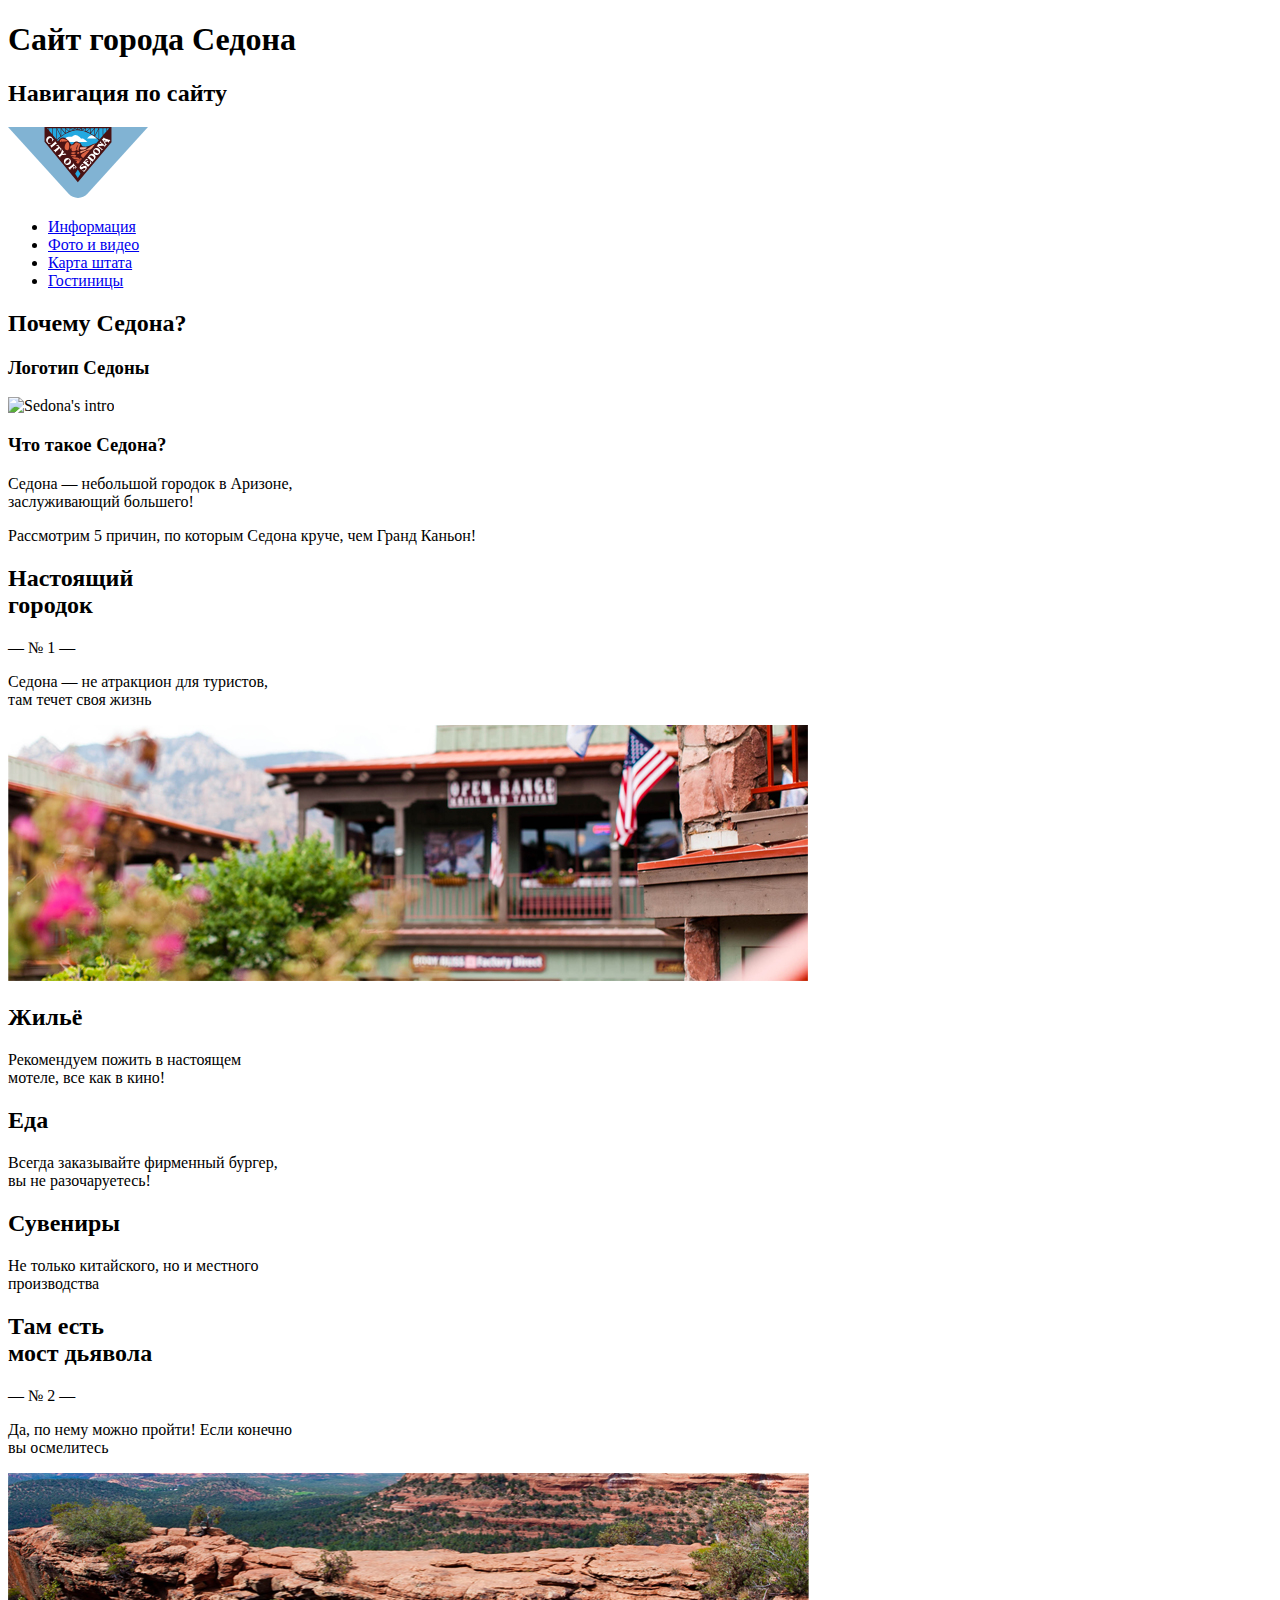
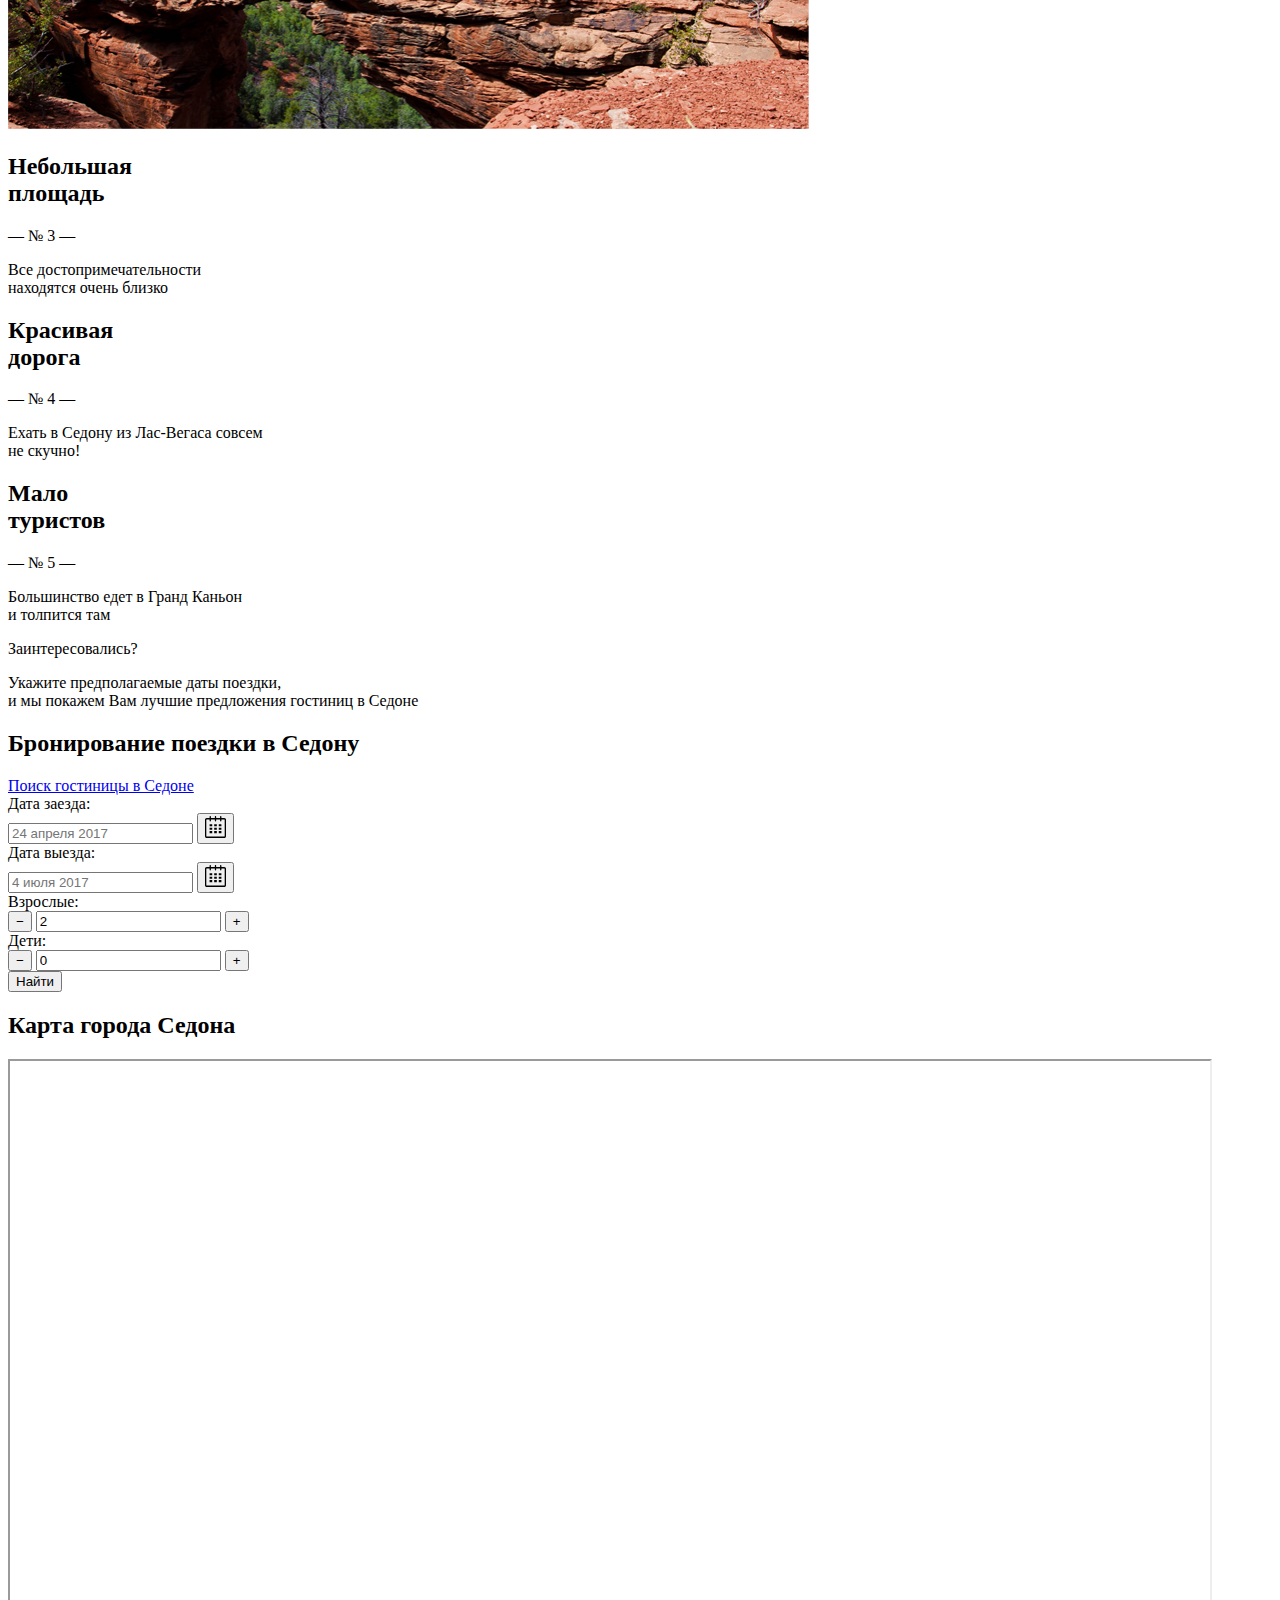
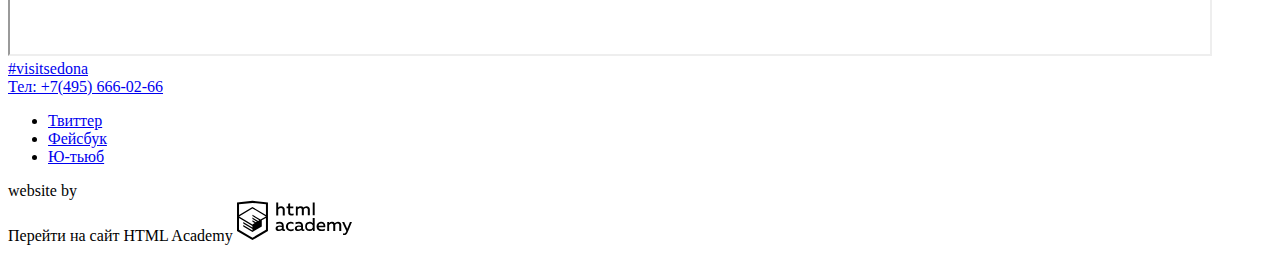
==== commit 8b3b212a: "ещё правки" ====
--- a/index.html
+++ b/index.html
@@ -2,13 +2,13 @@
 <html lang="ru">
   
 <head>
-  <link href="https://fonts.googleapis.com/css?family=PT+Sans+Narrow:400,700&amp;subset=latin,cyrillic" 
+  <link href="https://fonts.googleapis.com/css?family=PT+Sans:400,700&amp;subset=latin,cyrillic" 
   rel="stylesheet">
-  <link href="css/normalize.css" rel="stylesheet"><!--Подключить минимизацию-->
-  <link rel="stylesheet" href="css/style.css"><!--Подключить минимизацию-->
+  <link href="css/min.normalize.css" rel="stylesheet">
+  <link rel="stylesheet" href="css/min.style.css">
   
   <meta charset="utf-8">  
-  <meta name="viewport" content="width=device-width, initial-scale=1">
+  <meta name="viewport" content="width=device-width, user-scalable=yes">
   <meta name="description" content="Мой первый учебный проект HTML5">
   <meta name="author" content="Евгений Воронов на основании курса HTML-академии">
   <link class="favicon" rel="shortcut icon" href="favicon.ico" type="image/x-icon" />
@@ -16,13 +16,12 @@
 </head>
 
   <body>
-    <h1 class="visually-hidden">Сайт города Седона</h1><!--Заголовок для поисковиков. На странице его нет.-->
+    <h1 class="visually-hidden">Сайт города Седона</h1>
     <div class="container">
       <header class="main-header">
-        <h2 class="visually-hidden">Навигация по сайту</h2><!--Заголовок для поисковиков. На странице его нет.-->
+        <h2 class="visually-hidden">Навигация по сайту</h2>
         <nav class="main-navigation">
           <a class="main-logo">
-            <h2 class="visually-hidden">Логотип сайта</h2><!--Заголовок для поисковиков. На странице его нет.-->
             <img src="img/svg-sedona/header-logo.svg" width="140" height="71" alt="Sedona's Logo">
           </a>
           <ul class="main-menu">
@@ -42,14 +41,14 @@
         </nav>
       </header>  
      <main class="container">
-      <h2 class="visually-hidden">Почему Седона?</h2><!--Заголовок для поисковиков. На странице его нет.-->
+      <h2 class="visually-hidden">Почему Седона?</h2>
       <section class="logo-sedona">
-        <h2 class="visually-hidden">Приглашаем в Седону</h2><!--Заголовок для поисковиков. На странице его нет.-->         
+        <h3 class="visually-hidden">Логотип Седоны</h3>
         <img src="img/jpg-sedona/sedona-bg.jpg" alt="Sedona's intro" width="1200" height="509">
       </section>
         <div class="sedona-title">
           <section class="sedona-description">
-            <h2 class="visually-hidden">Описание города Седона</h2><!--Заголовок для поисковиков. На странице его нет.-->
+            <h3 class="visually-hidden">Что такое Седона?</h3>
             <p class="slogan">Седона — небольшой городок в Аризоне,<br> заслуживающий большего!</p>
             <p class="five-reasons">Рассмотрим 5 причин, по которым Седона круче, чем Гранд Каньон!</p>
           </section>
@@ -62,7 +61,6 @@
               там течет своя жизнь</p>
           </div>
           <div class="advice-image">
-            <h2 class="visually-hidden">Ратуша Седоны</h2><!--Заголовок для поисковиков. На странице его нет.-->
             <img src="img/jpg-sedona/sedona_town.jpg" alt="Sedona Town" width="800" height="256">
           </div>
         </section>
@@ -94,7 +92,6 @@
               вы осмелитесь</p>
           </div>
           <div class="advice-image">
-            <h2 class="visually-hidden">Мост Дьявола в Седоне</h2><!--Заголовок для поисковиков. На странице его нет.-->
             <img src="img/jpg-sedona/devil_brige.jpg" alt="Devil's Bridge" width="801" height="256">
           </div>
         </section>
@@ -117,11 +114,11 @@
           </div>
         </section>
         <section class="interest">
-          <h2 class="visually-hidden">Бронирование поездки в Седону</h2><!--Заголовок для поисковиков. На странице его нет.-->
           <span>Заинтересовались?</span>
           <p>Укажите предполагаемые даты поездки,<br>
             и мы покажем Вам лучшие предложения гостиниц в Седоне</p>
             <div class="search">
+              <h2 class="visually-hidden">Бронирование поездки в Седону</h2>
               <a class="search-hotels" href="form.html">Поиск гостиницы в Седоне</a>
               <div class="search-filters">
                 <form name="calendar" action="#" method="get">
@@ -167,7 +164,7 @@
                         </button>
                     </div>    
                   </div>
-                  <div class="field-people cleaffix">
+                  <div class="field-people clearfix">
                     <label for="amount-adults">Взрослые:</label>
                     <div class="field-value-people">
                       <div class="people-number people-number-adults">
@@ -194,10 +191,10 @@
         </section>
      <div class="map">
       <h2 class="visually-hidden">Карта города Седона</h2>
-      <iframe src="https://yandex.ru/map-widget/v1/?um=constructor%3A602d5bc3656915fab3b067fb5adbf13e62451af9430ce0217b1759b146cb3a02&amp;source=constructor" width="1200" height="593"></iframe>
+      <iframe src="https://yandex.ru/map-widget/v1/?um=constructor%3A602d5bc3656915fab3b067fb5adbf13e62451af9430ce0217b1759b146cb3a02&amp;source=constructor" width="1200" height="593" alt="Интерактивная карта штата"></iframe>
     </div>
     </main>
-<!--Футер. Идентичен на всех страницах-->
+
     <footer class="footer-align">
       <div class="main-footer footer-opacity footer-shadow">
         <div class="footer-visit-sedona"><a href="#">#visitsedona<br>
@@ -265,8 +262,8 @@
       </div>
      </footer>
     </div>
-    <script src="js/script.js"></script> <!--Скрипт для работы кнопок "-" и "+" в модальном окне. Сделать минимизацию-->
-    <script src="js/script1.js"></script> <!--Скрипт для выпадающего модального окна. Сделать минимизацию-->
+    <script src="js/script.js"></script> 
+    <script src="js/min.script1.js"></script> 
   </body>
 </html>
 
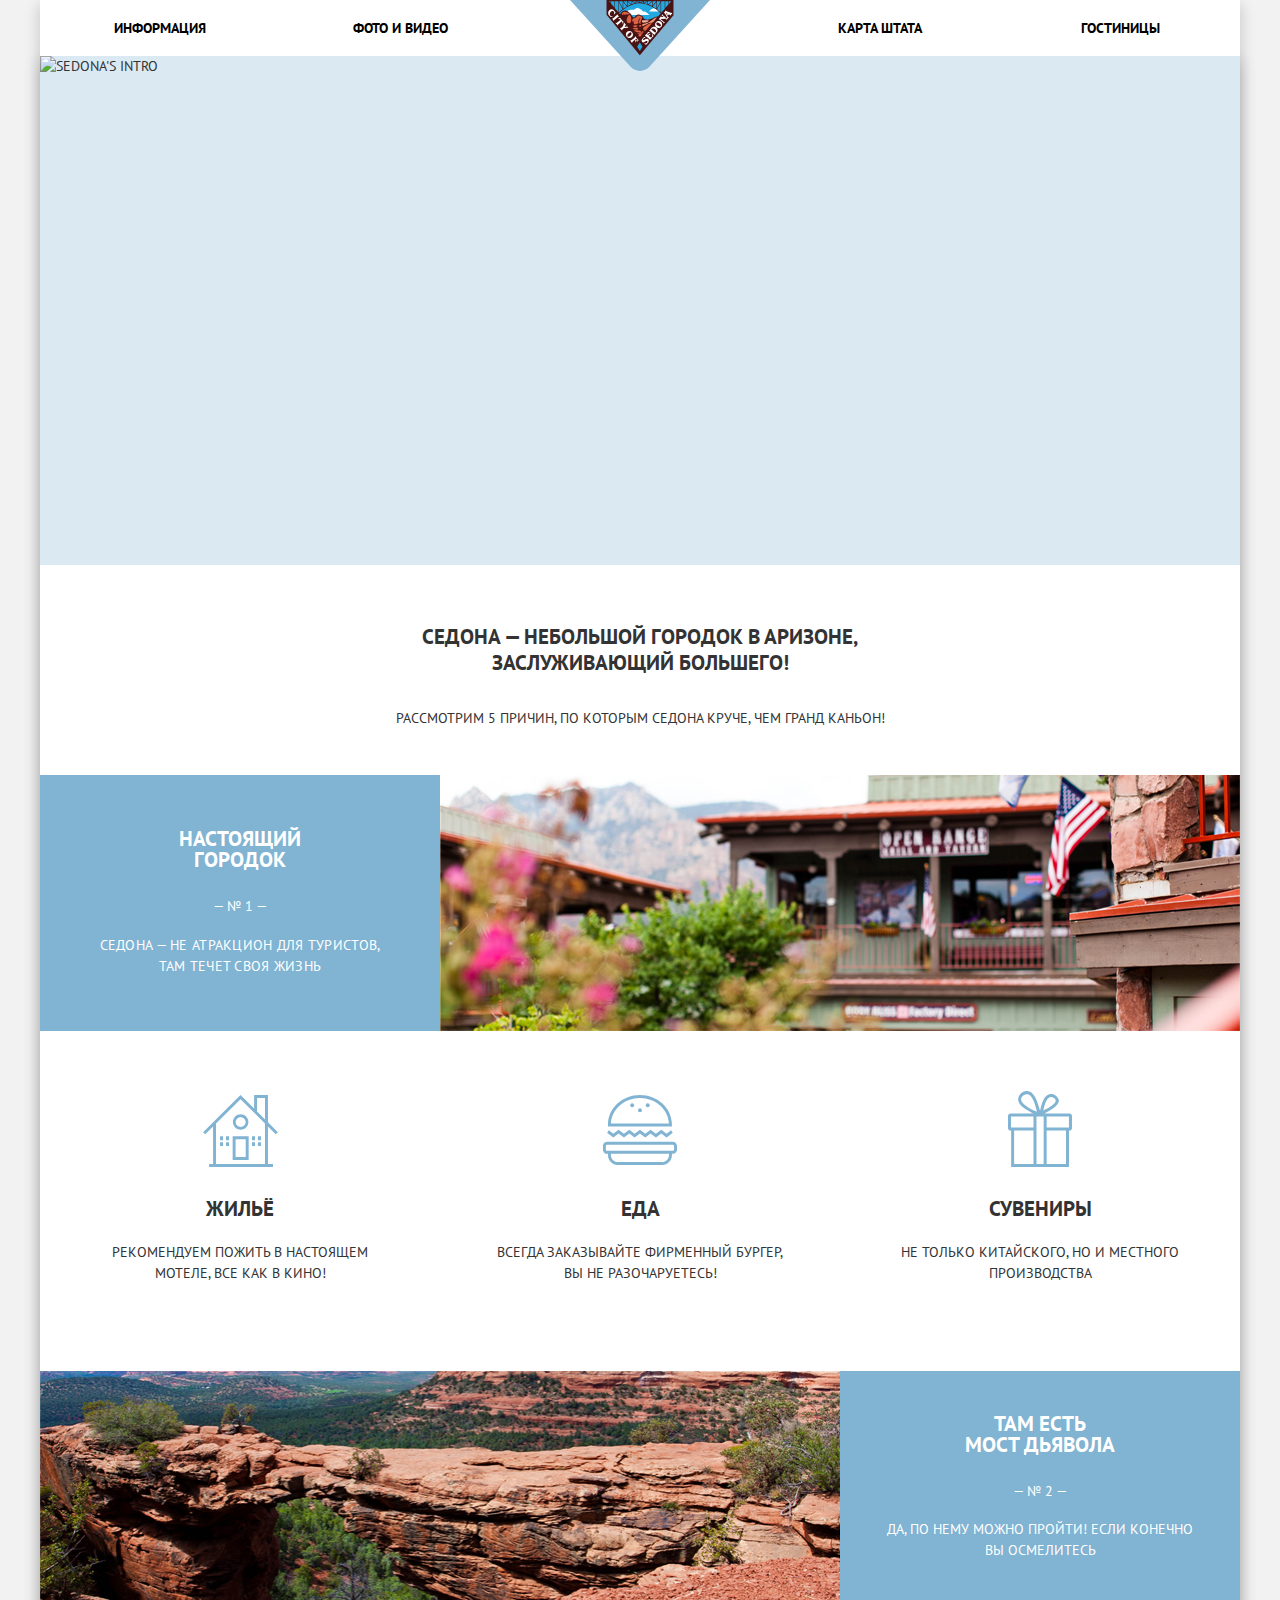
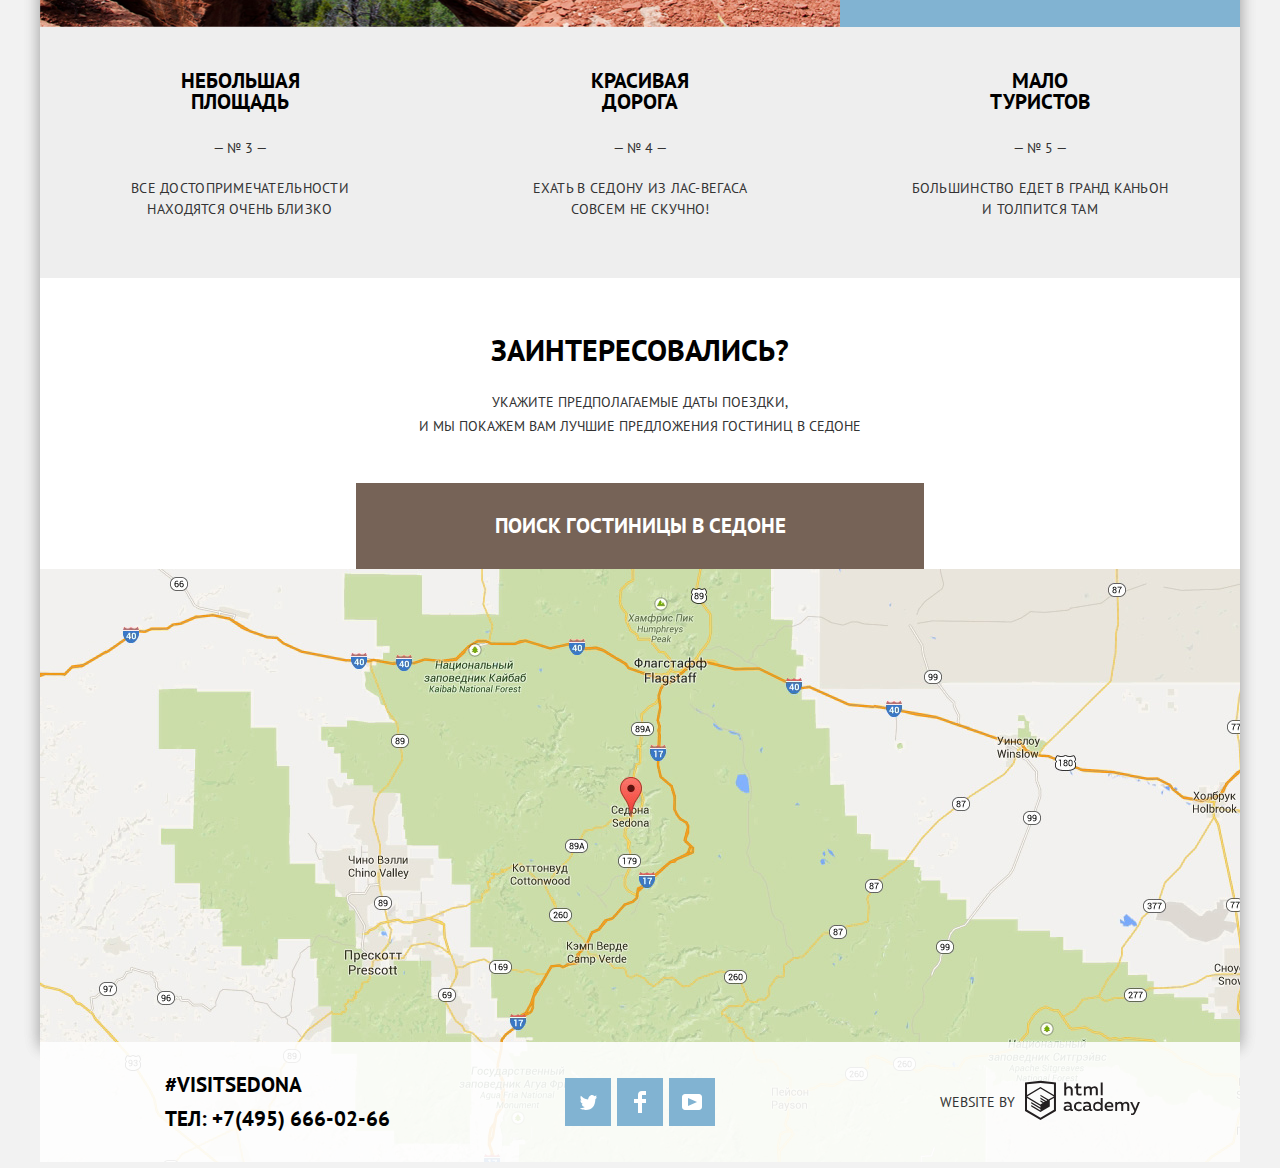
==== commit 67f09f33: "Вторая подача на защиту" ====
--- a/index.html
+++ b/index.html
@@ -49,68 +49,59 @@
         <div class="sedona-title">
           <section class="sedona-description">
             <h3 class="visually-hidden">Что такое Седона?</h3>
-            <p class="slogan">Седона — небольшой городок в Аризоне,<br> заслуживающий большего!</p>
+            <p class="slogan">Седона — небольшой городок в Аризоне, заслуживающий большего!</p>
             <p class="five-reasons">Рассмотрим 5 причин, по которым Седона круче, чем Гранд Каньон!</p>
           </section>
         </div>
         <section class="advice">
           <div class="advice-text">
-            <h2>Настоящий<br>городок</h2>
+            <h2>Настоящий городок</h2>
             <span>&mdash; № 1 &mdash;</span>
-            <p class="advice-first">Седона — не атракцион для туристов,<br> 
-              там течет своя жизнь</p>
+            <p class="advice-first">Седона — не атракцион для туристов, там течет своя жизнь</p>
           </div>
           <div class="advice-image">
-            <img src="img/jpg-sedona/sedona_town.jpg" alt="Sedona Town" width="800" height="256">
+            <img src="img/jpg-sedona/sedona-town.jpg" alt="Sedona Town" width="800" height="256">
           </div>
         </section>
         <section class="advantages">
           <div class="advantages-item">
             <h2>Жильё</h2>
-            <p>Рекомендуем пожить в настоящем<br> 
-               мотеле, все как в кино!
-            </p>
+            <p>Рекомендуем пожить в настоящем мотеле, все как в кино!</p>
           </div>
           <div class="advantages-item">
             <h2>Еда</h2>
-            <p>Всегда заказывайте фирменный бургер,<br>
-               вы не разочаруетесь! 
-            </p>
+            <p>Всегда заказывайте фирменный бургер, вы не разочаруетесь!</p>
           </div>
           <div class="advantages-item">
             <h2>Сувениры</h2>
-            <p>Не только китайского, но и местного<br>
-               производства 
-            </p>
+            <p>Не только китайского, но и местного производства</p>
           </div>
         </section>
         <section class="advice mirror">
           <div class="advice-text1">
             <h2>Там есть<br>мост дьявола</h2>
             <span>&mdash; № 2 &mdash;</span>
-            <p>Да, по нему можно пройти! Если конечно<br> 
-              вы осмелитесь</p>
+            <p>Да, по нему можно пройти! Если конечно вы осмелитесь</p>
           </div>
           <div class="advice-image">
-            <img src="img/jpg-sedona/devil_brige.jpg" alt="Devil's Bridge" width="801" height="256">
+            <img src="img/jpg-sedona/devil-brige.jpg" alt="Devil's Bridge" width="801" height="256">
           </div>
         </section>
         <section class="advice">
           <div class="advice-text advice-dif">
-            <h2>Небольшая<br>            
-              площадь</h2>
+            <h2>Небольшая площадь</h2>
             <span>&mdash; № 3 &mdash;</span>
-            <p>Все достопримечательности<br> находятся очень близко</p>
+            <p>Все достопримечательности находятся очень близко</p>
           </div>
           <div class="advice-text advice-dif">
-            <h2>Красивая<br>дорога</h2>
+            <h2>Красивая дорога</h2>
             <span>&mdash; № 4 &mdash;</span>
-            <p>Ехать в Седону из Лас-Вегаса совсем<br> не скучно!</p>
-          </div>
-          <div class="advice-text advice-dif">
-            <h2>Мало<br>туристов</h2>
+            <p>Ехать в Седону из Лас-Вегаса совсем не скучно!</p>
+          </div>
+          <div class="advice-text advice-dif advise-dif-small">
+            <h2>Мало туристов</h2>
             <span>&mdash; № 5 &mdash;</span>
-            <p>Большинство едет в Гранд Каньон<br> и толпится там</p>
+            <p>Большинство едет в Гранд Каньон и толпится там</p>
           </div>
         </section>
         <section class="interest">
@@ -120,15 +111,15 @@
             <div class="search">
               <h2 class="visually-hidden">Бронирование поездки в Седону</h2>
               <a class="search-hotels" href="form.html">Поиск гостиницы в Седоне</a>
-              <div class="search-filters">
+              <div class="search-filters search-filters-show">
                 <form name="calendar" action="#" method="get">
                   <div class="field-data clearfix">
                     <label for="arrival-data">Дата заезда:</label>
                     <div class="field-value-data">
                       <input type="text" name="arrival-data" id="arrival-data" placeholder="24 апреля 2017">
                       <button class="btn-calendar" type="button">
-                        <span class="icon-calendar">
-                          <svg xmlns="http://www.w3.org/2000/svg" width="21" height="22" viewBox="0 0 21 22">
+                        <span class="icon-calendar visually-hidden">календарь выбора дат</span>
+                          <svg xmlns="http://www.w3.org/2000/svg" width="21" height="22" viewBox="0 0 21 22"><title>icon-calendar</title>
                           <path d="M19.251 2.025h-2.845V.648c0-.381-.294-.689-.656-.689-.363 0-.656.308-.656.689v1.377h-3.938V.648c0-.381-.294-.689-.655-.689-.363 
                           0-.657.308-.657.689v1.377H5.906V.648c0-.381-.294-.689-.656-.689-.363 0-.657.308-.657.689v1.377H1.75C.784 2.025 
                           0 2.847 0 3.862v16.302C0 21.179.784 22 1.75 22h17.501c.966 0 1.749-.821 1.749-1.836V3.862c0-1.015-.783-1.837-1.749-1.837zm.437 
@@ -139,7 +130,6 @@
                           15.112h2.625v2.066H9.188zM9.188 11.668h2.625v2.067H9.188zM9.188 8.225h2.625v2.066H9.188zM13.781 
                           15.112h2.625v2.066h-2.625zM13.781 11.668h2.625v2.067h-2.625zM13.781 8.225h2.625v2.066h-2.625z"/>
                         </svg>
-                        </span>
                         </button>
                     </div>
                   </div>
@@ -148,8 +138,8 @@
                     <div class="field-value-data">
                       <input type="text" name="departure-data" id="departure-data" placeholder="4 июля 2017">
                       <button class="btn-calendar" type="button">
-                        <span class="icon-calendar">
-                          <svg xmlns="http://www.w3.org/2000/svg" width="21" height="22" viewBox="0 0 21 22">
+                        <span class="icon-calendar visually-hidden">календарь выбора дат</span>
+                          <svg xmlns="http://www.w3.org/2000/svg" width="21" height="22" viewBox="0 0 21 22"><title>icon-calendar</title>
                           <path d="M19.251 2.025h-2.845V.648c0-.381-.294-.689-.656-.689-.363 0-.656.308-.656.689v1.377h-3.938V.648c0-.381-.294-.689-.655-.689-.363 
                           0-.657.308-.657.689v1.377H5.906V.648c0-.381-.294-.689-.656-.689-.363 0-.657.308-.657.689v1.377H1.75C.784 2.025 
                           0 2.847 0 3.862v16.302C0 21.179.784 22 1.75 22h17.501c.966 0 1.749-.821 1.749-1.836V3.862c0-1.015-.783-1.837-1.749-1.837zm.437 
@@ -160,7 +150,6 @@
                           15.112h2.625v2.066H9.188zM9.188 11.668h2.625v2.067H9.188zM9.188 8.225h2.625v2.066H9.188zM13.781 
                           15.112h2.625v2.066h-2.625zM13.781 11.668h2.625v2.067h-2.625zM13.781 8.225h2.625v2.066h-2.625z"/>
                         </svg>
-                        </span>
                         </button>
                     </div>    
                   </div>
@@ -168,16 +157,24 @@
                     <label for="amount-adults">Взрослые:</label>
                     <div class="field-value-people">
                       <div class="people-number people-number-adults">
-                        <button class="btn-minus btn-people-number" type="button" onClick="change('amount-adults',0,10,-1);">&#8722;</button>
+                        <button class="btn-minus btn-people-number" type="button" onClick="change('amount-adults',0,10,-1);">
+                          <span class="visually-hidden">Кнопка "минус"</span>
+                          &#8722;</button>
                         <input id="amount-adults" type="text" value="2">
-                        <button class="btn-plus btn-people-number" type="button" onClick="change('amount-adults',0,10, 1);">&#43;</button>
+                        <button class="btn-plus btn-people-number" type="button" onClick="change('amount-adults',0,10, 1);">
+                          <span class="visually-hidden">Кнопка "плюс"</span>
+                          &#43;</button>
                       </div>
                       <div class="children-number">
                         <label for="amount-children">Дети:</label>
                         <div class="people-number people-number-children">
-                          <button class="btn-minus btn-people-number" type="button" onClick="change('amount-children',0,10,-1);">&#8722;</button>
+                          <button class="btn-minus btn-people-number" type="button" onClick="change('amount-children',0,10,-1);">
+                            <span class="visually-hidden">Кнопка "минус"</span>
+                            &#8722;</button>
                         <input id="amount-children" type="text" value="0">
-                        <button class="btn-plus btn-people-number" type="button" onClick="change('amount-children',0,10, 1);">&#43;</button>
+                        <button class="btn-plus btn-people-number" type="button" onClick="change('amount-children',0,10, 1);">
+                          <span class="visually-hidden">Кнопка "плюс"</span>
+                          &#43;</button>
                         </div>
                       </div>
                     </div>
@@ -191,14 +188,14 @@
         </section>
      <div class="map">
       <h2 class="visually-hidden">Карта города Седона</h2>
-      <iframe src="https://yandex.ru/map-widget/v1/?um=constructor%3A602d5bc3656915fab3b067fb5adbf13e62451af9430ce0217b1759b146cb3a02&amp;source=constructor" width="1200" height="593" alt="Интерактивная карта штата"></iframe>
+      <iframe class="interactive-map" src="https://yandex.ru/map-widget/v1/?um=constructor%3A602d5bc3656915fab3b067fb5adbf13e62451af9430ce0217b1759b146cb3a02&amp;source=constructor" width="1200" height="593"></iframe>
+     </main>
     </div>
-    </main>
-
+    
     <footer class="footer-align">
       <div class="main-footer footer-opacity footer-shadow">
-        <div class="footer-visit-sedona"><a href="#">#visitsedona<br>
-                 Тел: +7(495) 666-02-66</a>
+        <div class="footer-visit-sedona"><a href="#">#visitsedona</a>
+          <a class="phone" href="tel:+7(495) 666-02-66">Тел: +7(495) 666-02-66</a>      
         </div>
         <ul class="social">
           <li>
@@ -262,8 +259,7 @@
       </div>
      </footer>
     </div>
-    <script src="js/script.js"></script> 
-    <script src="js/min.script1.js"></script> 
+    <script src="js/min.script.js"></script>
   </body>
 </html>
 
--- a/css/min.style.css
+++ b/css/min.style.css
@@ -0,0 +1 @@
+@-webkit-keyframes shake{0%,to{-webkit-transform:translateX(0);transform:translateX(0)}10%,30%,50%,70%,90%{-webkit-transform:translateX(-10px);transform:translateX(-10px)}20%,40%,60%,80%{-webkit-transform:translateX(10px);transform:translateX(10px)}}@keyframes shake{0%,to{-webkit-transform:translateX(0);transform:translateX(0)}10%,30%,50%,70%,90%{-webkit-transform:translateX(-10px);transform:translateX(-10px)}20%,40%,60%,80%{-webkit-transform:translateX(10px);transform:translateX(10px)}}@-webkit-keyframes bounce{0%,to{-webkit-transform:translateY(0);transform:translateY(0)}50%{-webkit-transform:translateY(70px);transform:translateY(70px)}80%{-webkit-transform:translateY(-50px);transform:translateY(-50px)}}@keyframes bounce{0%,to{-webkit-transform:translateY(0);transform:translateY(0)}50%{-webkit-transform:translateY(70px);transform:translateY(70px)}80%{-webkit-transform:translateY(-50px);transform:translateY(-50px)}}body{margin:0;padding:0;font-family:"PT Sans",Arial,sans-serif;font-size:14px;line-height:21px;color:#333;background-color:#f2f2f2;background-repeat:no-repeat;background-position:top center;text-transform:uppercase}.container{width:1200px;margin:0 auto;-webkit-box-shadow:0 5px 15px rgba(0,0,0,.2);box-shadow:0 5px 15px rgba(0,0,0,.2)}.visually-hidden{position:absolute;width:1px;height:1px;margin:-1px;border:0;padding:0;clip:rect(0 0 0 0);overflow:hidden}.main-menu{display:-webkit-box;display:-ms-flexbox;display:flex;width:1200px;min-height:56px;margin:0;padding:0;background-color:#fff;-webkit-box-orient:horizontal;-webkit-box-direction:normal;-ms-flex-direction:row;flex-direction:row;-ms-flex-wrap:wrap;flex-wrap:wrap}.main-navigation{position:relative;z-index:2}.main-menu li{display:-webkit-box;display:-ms-flexbox;display:flex;-webkit-box-align:center;-ms-flex-align:center;align-items:center;width:20%;padding:15px 0;list-style-type:none;font-weight:700;font-size:14px;line-height:26px;text-align:center}.main-menu li:nth-child(3){margin-left:auto;padding-left:2px}.main-menu li:nth-child(4){margin-left:0;letter-spacing:normal}.main-logo{position:absolute;top:0;left:50%;-webkit-transform:translateX(-50%);-ms-transform:translateX(-50%);transform:translateX(-50%)}.main-menu a{display:inline-block;margin:0 auto;vertical-align:middle;color:#000;text-decoration:none;text-align:center}.main-menu a:hover{color:#81b3d2}.main-menu a:active{color:rgba(0,0,0,.3)}.main-menu .active-page{color:#766357}.content-main,.sedona-title{background-color:#fff}.sedona-title{width:1200px;min-height:216px;margin:-6px 0 0;padding:0}.sedona-description,.slogan{padding-top:38px;text-align:center}.slogan{max-width:450px;margin-right:auto;margin-left:auto;padding-top:6px;font-weight:700;font-size:21px;line-height:26px}.five-reasons{padding-top:8px;font-size:14px;line-height:26px;color:#333}.container{display:-webkit-box;display:-ms-flexbox;display:flex;-webkit-box-align:center;-ms-flex-align:center;align-items:center;-webkit-box-orient:vertical;-webkit-box-direction:normal;-ms-flex-direction:column;flex-direction:column}.logo-sedona{-ms-flex-item-align:center;-ms-grid-row-align:center;align-self:center;min-width:1200px;height:509px;margin:0;padding:0;background-color:#dbe9f2;z-index:1}.advice{display:-webkit-box;display:-ms-flexbox;display:flex;margin:0;padding:0;-webkit-box-orient:horizontal;-webkit-box-direction:normal;-ms-flex-direction:row;flex-direction:row;-ms-flex-wrap:wrap;flex-wrap:wrap;background-color:#81b3d2}.advice div{-webkit-box-flex:1;-ms-flex-positive:1;flex-grow:1}.advice-text{width:400px;min-height:251px;margin:0;padding:5px 0 0;text-align:center;color:#fff}.advice-text h2,.advice-text p{line-height:21px;text-align:center}.advice-text h2{max-width:155px;padding-top:31px;padding-bottom:8px;color:#fff;font-size:21px}.advice-text p{max-width:310px;padding-top:4px;font-weight:400;letter-spacing:.02em;font-size:14px}.advice-text .advice-first{max-width:290px}.advice-text,.advice-text1,.mirror{background-color:#81b3d2}.mirror{-webkit-box-orient:horizontal;-webkit-box-direction:reverse;-ms-flex-direction:row-reverse;flex-direction:row-reverse}.advice-text1{width:400px;min-height:251px;margin:0;padding:5px 0 0;text-align:center;color:#fff}.advice-text h2,.advice-text p,.advice-text1 h2,.advice-text1 p{margin-right:auto;margin-left:auto}.advice-text1 h2{min-width:303px;padding-top:20px;padding-bottom:8px;color:#fff;font-size:21px;line-height:21px;text-align:center}.advice-text1 p{max-width:310px;padding-top:3px}.advice-text1 p,.advice-text1 span{font-size:14px;line-height:21px;text-align:center}.advice-image{width:800px;height:256px;background-color:#c3866e}.advantages{display:-webkit-box;display:-ms-flexbox;display:flex;-webkit-box-orient:horizontal;-webkit-box-direction:normal;-ms-flex-direction:row;flex-direction:row;-ms-flex-wrap:wrap;flex-wrap:wrap}.advantages-item{width:400px;min-height:330px;margin:0;padding:0;text-align:center;background-color:#fff;-webkit-box-flex:1;-ms-flex-positive:1;flex-grow:1}.advantages-item:nth-child(1){background-image:url("data:image/svg+xml,%3Csvg xmlns='http://www.w3.org/2000/svg' width='75' height='72' viewBox='0 0 75 72'%3E%3Cg fill='%2381B3D2'%3E%3Cpath d='M29.656 65.033h16V41.21h-16v23.823zm2.937-20.899h10.125V62.11H32.593V44.134z'/%3E%3Cpath d='M72.771 39.253l2.076-2.068-9.908-9.865V0H51.127v13.567L37.5 0 .152 37.185l2.077 2.068 7.832-7.795v37.618H6.124V72h63.875v-2.924H64.94V31.458l7.831 7.795zM62.002 69.076H12.999V28.534L37.5 4.149l24.502 24.385v40.542zm0-44.682l-7.938-7.902V2.924h7.938v21.47z'/%3E%3Cpath d='M29.906 27.08c0 4.261 3.47 7.713 7.75 7.713 4.279 0 7.75-3.452 7.75-7.713 0-4.259-3.471-7.713-7.75-7.713-4.281 0-7.75 3.454-7.75 7.713zm7.75-4.945c2.744 0 4.969 2.214 4.969 4.945 0 2.732-2.225 4.948-4.969 4.948-2.746 0-4.97-2.216-4.97-4.948 0-2.731 2.225-4.945 4.97-4.945zM17.061 41.21h3v3.919h-3zM22.999 41.21h3v3.919h-3zM17.061 47.182h3v3.919h-3zM22.999 47.182h3v3.919h-3zM48.998 41.21h3v3.919h-3zM54.936 41.21h3v3.919h-3zM48.998 47.182h3v3.919h-3zM54.936 47.182h3v3.919h-3z'/%3E%3C/g%3E%3C/svg%3E");background-repeat:no-repeat;background-position:50% 64px;padding-bottom:10px}.advantages-item:nth-child(2){background-image:url("data:image/svg+xml,%3Csvg xmlns='http://www.w3.org/2000/svg' width='74' height='70' viewBox='0 0 74 70'%3E%3Cg fill='%2381B3D2'%3E%3Cpath d='M69.854 46.71H4.051c-2.274 0-4.135 1.94-4.135 4.313v3.504c0 2.372 1.861 4.313 4.135 4.313h.93v1.053c0 5.536 4.341 10.065 9.648 10.065h44.646c5.306 0 9.648-4.529 9.648-10.065V58.84h.93c2.274 0 4.135-1.941 4.135-4.313v-3.504c0-2.373-1.86-4.313-4.134-4.313zm-3.848 13.184c0 3.871-3.019 7.021-6.73 7.021H14.629c-3.711 0-6.731-3.15-6.731-7.021v-1.053h58.107v1.053zm5.065-5.367c0 .688-.558 1.271-1.218 1.271H4.051c-.66 0-1.217-.582-1.217-1.271v-3.504c0-.688.558-1.271 1.217-1.271h65.802c.66 0 1.218.582 1.218 1.271v3.504zM15.634 38.406l5.323 4.059 5.326-4.059 5.328 4.059 5.328-4.059 5.328 4.059 5.329-4.059 5.327 4.059 5.33-4.06 5.336 4.059 6.194-4.712-1.72-2.459-4.474 3.403-5.336-4.057-5.33 4.056-5.327-4.057-5.329 4.057-5.328-4.057-5.328 4.057-5.328-4.057-5.325 4.057-5.323-4.057-5.327 4.057-4.467-3.401-1.721 2.457 6.188 4.714zM7.978 31.544H68.855c.041-.619.069-1.241.069-1.87 0-.394-.016-.783-.032-1.173C68.227 12.657 54.186 0 36.952 0 19.719 0 5.677 12.657 5.013 28.501c-.017.39-.032.78-.032 1.173 0 .629.028 1.251.07 1.87h2.927zM36.952 3.043c15.591 0 28.35 11.316 29.021 25.458H7.931c.673-14.142 13.43-25.458 29.021-25.458z'/%3E%3Cellipse cx='36.952' cy='15.26' rx='1.945' ry='2.03'/%3E%3Cellipse cx='29.172' cy='10.23' rx='1.946' ry='2.03'/%3E%3Cellipse cx='44.732' cy='10.23' rx='1.946' ry='2.03'/%3E%3C/g%3E%3C/svg%3E");background-repeat:no-repeat;background-position:50% 64px}.advantages-item:nth-child(3){background-image:url("data:image/svg+xml,%3Csvg xmlns='http://www.w3.org/2000/svg' width='64' height='76' viewBox='0 0 64 76'%3E%3Cpath fill-rule='evenodd' clip-rule='evenodd' fill='%2381B3D2' d='M61.097 22.501H36.312C50.125 15.602 51.229 11.25 50.72 8.816c-1.162-3.963-5.692-7.023-10.002-5.407-5.569 2.089-7.137 10.388-8.644 16.387-1.924-6.07-3.784-13.814-8.136-17.737C22.677.921 20.843-.205 18.175.031c-4.026.356-9.802 5.382-7.458 10.981 2.251 5.378 9.687 8.777 14.578 11.489H2.879A2.882 2.882 0 0 0 0 25.37v11.322a2.882 2.882 0 0 0 2.879 2.869h.274V76h57.841V39.561h.103a2.882 2.882 0 0 0 2.88-2.869V25.37a2.882 2.882 0 0 0-2.88-2.869zM42.413 5.944c2.103-.31 4.982 1.299 5.255 3.209.393 2.756-3.4 5.255-5.086 6.421-2.523 1.744-4.928 2.643-7.287 4.055.884-3.69 2.549-13.011 7.118-13.685zm-22.882 9.968c-2.225-1.485-6.544-4.431-6.44-7.771.112-3.595 5.743-6.57 8.814-3.886 3.856 3.371 5.713 11.105 7.119 16.557-3.249-1.539-6.328-2.788-9.493-4.9zm5.972 57.114H6.136V39.561h19.368v33.465zm0-36.502H3.046V25.538h22.457v10.986zm10.157 0v36.503h-7.174V25.538h7.174v10.986zm22.351 36.502H38.644V39.561h19.367v33.465zm2.92-36.502H38.644V25.538h22.287v10.986z'/%3E%3C/svg%3E");background-repeat:no-repeat;background-position:50% 60px}.advantages-item h2{font-size:21px;line-height:21px;padding-top:150px;padding-bottom:5px}.advantages-item p{max-width:290px;margin-right:auto;margin-left:auto;font-size:14px;line-height:21px;color:#333}.advice-dif{color:#333;background-color:#eee;margin:0;padding:0;text-align:center;-webkit-box-flex:1;-ms-flex-positive:1;flex-grow:1}.advice-dif h2{font-size:21px;line-height:21px;padding-top:26px;color:#000}.advice-dif p,.advise-dif-small p{max-width:270px;font-size:14px;line-height:21px;color:#333;padding-top:5px}.advise-dif-small p{max-width:265px}.interest,.search-hotels{display:-webkit-box;display:-ms-flexbox;display:flex;-webkit-box-orient:vertical;-webkit-box-direction:normal;-ms-flex-direction:column;flex-direction:column}.interest,.interest p{font-size:14px;line-height:24px}.interest{-webkit-box-pack:justify;-ms-flex-pack:justify;justify-content:space-between;width:1200px;min-height:291px;margin:0;padding:0;text-align:center;color:#333;background-color:#fff}.interest span{font-weight:700;font-size:30px;line-height:36px;color:#000;margin-top:54px}.interest p{margin-bottom:38px}.search-hotels{width:568px;height:86px;margin-right:auto;margin-left:auto;text-decoration:none;font-weight:700;font-size:21px;line-height:26px;color:#fff;-webkit-box-align:center;-ms-flex-align:center;align-items:center;-webkit-box-pack:center;-ms-flex-pack:center;justify-content:center;background-color:#766357}.search-hotels:hover{background-color:#604e43}.search-hotels:active{color:rgba(255,255,255,.3);background-color:#503e33}.map{width:100%;height:593px;margin-bottom:-120px;background-image:url(../img/jpg-sedona/map-sedona.jpg);background-repeat:no-repeat}.interactive-map,.map{border-style:none}.search{width:570px;margin:0 auto;text-align:center}.search-filters{position:absolute;z-index:10;display:none;padding:56px 54px 55px 57px;background-color:#fff;-webkit-box-shadow:0 10px 40px 5px rgba(0,0,0,.2);box-shadow:0 10px 40px 5px rgba(0,0,0,.2)}.search-filters-show{display:block;-webkit-animation-name:bounce;animation-name:bounce;-webkit-animation-duration:.7s;animation-duration:.7s}.modal-error{-webkit-animation-name:shake;animation-name:shake;-webkit-animation-duration:.6s;animation-duration:.6s}.field-data,.field-value-data{display:-webkit-box;display:-ms-flexbox;display:flex}.field-data{-webkit-box-align:center;-ms-flex-align:center;align-items:center;margin-bottom:27px;color:#000}.field-value-data{-webkit-box-flex:1;-ms-flex:1 1;flex:1 1}.field-data input,.field-data label{font-weight:700;font-size:14px;line-height:26px}.field-data label{display:-webkit-box;display:-ms-flexbox;display:flex;-webkit-box-pack:start;-ms-flex-pack:start;justify-content:flex-start;-webkit-box-align:center;-ms-flex-align:center;align-items:center;-webkit-box-flex:0;-ms-flex:0 0 114px;flex:0 0 114px;margin-top:0;padding-left:0}.field-data input{width:100%;height:40px;-webkit-box-sizing:border-box;box-sizing:border-box;padding-left:8px;text-transform:uppercase;color:#000;text-align:left;background-color:#f2f2f2;border:2px solid #f2f2f2;outline:0}.field-data input:hover{background-color:#ebebeb;border-color:#ebebeb}.field-data input:focus{background-color:#fff;border-color:#e5e5e5}::-webkit-input-placeholder{color:#000;opacity:1}::-moz-placeholder{color:#000;opacity:1}:-ms-input-placeholder,::-ms-input-placeholder{opacity:1}::placeholder{color:#000;opacity:1}:-ms-input-placeholder,::-ms-input-placeholder{color:#000}.btn-calendar{display:block;width:39px;height:40px;background-color:#f2f2f2;padding:0;border:0;outline:0;cursor:pointer;fill:#cacaca}.btn-calendar:hover{fill:#000}.btn-calendar:focus,.children-number input:focus,.people-number input:focus{background-color:#f2f2f2;-webkit-box-shadow:inset 0 0 0 2px #e5e5e5;box-shadow:inset 0 0 0 2px #e5e5e5}.btn-calendar:active{fill:#81b3d2}.btn-people-number{width:38px;height:40px;padding:0;margin:0;vertical-align:middle;color:#cacaca;background-color:#f2f2f2;border:0;outline:0;font-size:1.8vw;cursor:pointer}.btn-people-number:hover{color:#000}.btn-people-number:focus{color:#000}.btn-people-number:active,.footer-visit-sedona a:hover{color:#81b3d2}.children-number input,.people-number input{display:inline-block;margin:0;width:38px;height:40px;padding:0;text-align:center;vertical-align:middle;background-color:#f2f2f2;font-weight:700;border:0;outline:0}.field-people{margin-bottom:54px}.field-people>label{float:left;margin-top:7px;margin-left:0;font-weight:700;font-size:14px;line-height:26px;color:#000}.field-value-people{height:40px;margin-left:114px;text-align:left;font-weight:700}.btn-plus{position:relative;margin-left:-4px;z-index:2}.btn-minus:focus,.btn-plus:focus{background-color:#f2f2f2;-webkit-box-shadow:inset 0 0 0 2px #e5e5e5;box-shadow:inset 0 0 0 2px #e5e5e5}.btn-minus{position:relative;margin-right:-4px;z-index:2}.people-number-adults{float:left}.children-number,.people-number-children{font-weight:700;font-size:14px;line-height:26px;color:#000}.children-number{float:right}.people-number-children{display:inline-block;vertical-align:middle;margin-left:30px}.search-btn{width:458px;height:58px;padding:0;margin:0;font-weight:700;font-size:21px;text-transform:uppercase;color:#fff;background-color:#81b3d2;border:0;outline:0;cursor:pointer}.search-btn:hover,.social-link:hover .social-fb,.social-link:hover .social-twitter,.social-link:hover .social-youtube{background-color:#669ec0}.search-btn:focus{-webkit-box-shadow:0 0 0 .1em #e5e5e5;box-shadow:0 0 0 .1em #e5e5e5;border-radius:.1em}.search-btn:active{color:#88b6d1;background-color:#5496bd}.main-footer{display:-webkit-box;display:-ms-flexbox;display:flex;-webkit-box-pack:justify;-ms-flex-pack:justify;justify-content:space-between;-webkit-box-align:center;-ms-flex-align:center;align-items:center;width:1200px;min-height:120px;margin:0 auto;padding:0;background-color:rgba(254,254,254,.9)}.footer-opacity{position:absolute;bottom:0}.footer-align{position:relative;height:0;margin:0;padding:0;bottom:0}.footer-visit-sedona,.footer-visit-sedona a{display:-webkit-box;display:-ms-flexbox;display:flex;-webkit-box-align:start;-ms-flex-align:start;align-items:flex-start}.footer-visit-sedona{-webkit-box-orient:vertical;-webkit-box-direction:normal;-ms-flex-direction:column;flex-direction:column;width:400px}.footer-visit-sedona a{margin-left:125px;font-size:21px;line-height:26px;font-weight:700;color:#000;text-decoration:none}.footer-visit-sedona a:focus{color:#81b3d2}.footer-visit-sedona a:active{color:#bdbbbc}.phone{margin-top:8px}.footer-shadow{position:relative;z-index:1}.social,.social li{display:-webkit-box;display:-ms-flexbox;display:flex;-webkit-box-pack:center;-ms-flex-pack:center;justify-content:center}.social{width:400px;margin-top:20px;padding:0;-ms-flex-wrap:wrap;flex-wrap:wrap}.social li{-webkit-box-align:center;-ms-flex-align:center;align-items:center;width:46px;height:48px;margin-right:6px}.social li:last-child{margin-right:0}.social div{display:-webkit-inline-box;display:-ms-inline-flexbox;display:inline-flex;-webkit-box-pack:center;-ms-flex-pack:center;justify-content:center;width:46px;height:48px;margin-right:auto;margin-left:auto;background-color:#81b3d2}.social-link:active .social-twitter,.social-twitter{background-image:url("data:image/svg+xml,%3Csvg xmlns='http://www.w3.org/2000/svg' xmlns:xlink='http://www.w3.org/1999/xlink' width='17' height='15' viewBox='0 0 17 15'%3E%3Cpath fill='%23FFF' d='M10.95.144c1.685-.496 2.984.27 3.577 1.179.673-.231 1.331-.481 2.011-.708a2.345 2.345 0 0 1-.857 1.768c.685.17 1.304-.491 1.304-.491-.169 1-1.006 1.788-1.563 2.024-.231 6.75-3.175 11.217-10.077 11.082h-.446c-.41 0-4.164-.46-4.898-1.887 2.271.196 3.893-.422 4.693-1.177-.96-.3-2.679-.477-2.979-2.95.349.106.564.228 1.19.119C1.705 8.247.374 7.53.448 5.33c.285.328 1.067.536 1.34.472C1.085 5.561-.182 2.442.894.85c1.818 1.854 3.735 3.606 7.152 3.773C8.254 2.33 9.183.793 10.95.144z'/%3E%3C/svg%3E");background-repeat:no-repeat;background-position:50%}.social-link:active .social-twitter{background-color:#5496bd}.social-fb,.social-link:active .social-fb{background-image:url("data:image/svg+xml,%3Csvg xmlns='http://www.w3.org/2000/svg' width='12' height='22' viewBox='0 0 12 22'%3E%3Cpath fill='%23FFF' d='M12 4V0H8a4 4 0 0 0-4 4v4H0v4h4v10h4V12h4V8H8V4h4z'/%3E%3C/svg%3E");background-repeat:no-repeat;background-position:50%}.social-link:active .social-fb{background-color:#5496bd}.social-link:active .social-youtube,.social-youtube{background-image:url("data:image/svg+xml,%3Csvg xmlns='http://www.w3.org/2000/svg' xmlns:xlink='http://www.w3.org/1999/xlink' width='20' height='16' viewBox='0 0 20 16'%3E%3Cpath fill='%23FFF' d='M17 0H3C1.35 0 0 1.35 0 3v10c0 1.65 1.35 3 3 3h14c1.65 0 3-1.35 3-3V3c0-1.65-1.35-3-3-3zM6.027 11.998V4.002L15.014 8l-8.987 3.998z'/%3E%3C/svg%3E");background-repeat:no-repeat;background-position:50%}.copyright{display:-webkit-box;display:-ms-flexbox;display:flex;-webkit-box-pack:center;-ms-flex-pack:center;justify-content:center;-webkit-box-align:center;-ms-flex-align:center;align-items:center;width:400px}.copyright span,.copyright-logo{display:inline-block;vertical-align:middle}.copyright span{-webkit-box-sizing:border-box;box-sizing:border-box;margin-right:8px;font-size:14px;line-height:26px}.copyright-logo{fill:#231f20;margin-left:1px;margin-top:1px}.copyright-logo:hover{fill:#81b3d2}.copyright-logo:focus{fill:#81b3d2}.copyright-logo:active{fill:#bdbbbc}.sort-background{width:1200px;min-height:218px;background:#3e739f url(../img/png-sedona/hotels-bg.png) no-repeat}.form-container1,.infrastructure{display:-webkit-box;display:-ms-flexbox;display:flex;-webkit-box-direction:normal}.form-container1{margin-top:0;font-size:14px;line-height:21px;min-width:52px;color:#fff;-webkit-box-orient:horizontal;-ms-flex-direction:row;flex-direction:row}.infrastructure{width:255px;margin-left:71px;-webkit-box-orient:vertical;-ms-flex-direction:column;flex-direction:column}.infrastructure label,.type-of-house label{cursor:pointer}.infrastructure span:first-child,.type-of-house span:first-child{padding-bottom:23px;margin-top:28px;font-weight:700;letter-spacing:.02em;font-size:16px;line-height:21px}.checkbox-container1{position:relative;margin:0;padding:0 0 25px}.checkbox-container1 label:first-of-type{padding-left:40px}.checkbox-container1 input[type=checkbox]~.checkbox-indicator{position:absolute;top:0;left:0;width:27px;height:23px;background:url("data:image/svg+xml,%3Csvg xmlns='http://www.w3.org/2000/svg' width='23' height='23' viewBox='0 0 23 23'%3E%3Cpath fill='%23FFFFFF' d='M20 2c.542 0 1 .458 1 1v17c0 .542-.458 1-1 1H3c-.542 0-1-.458-1-1V3c0-.542.458-1 1-1h17m0-2H3C1.35 0 0 1.35 0 3v17c0 1.65 1.35 3 3 3h17c1.65 0 3-1.35 3-3V3c0-1.65-1.35-3-3-3z'/%3E%3C/svg%3E") no-repeat center top}.checkbox-container1 input[type=checkbox]:checked~.checkbox-indicator{content:"";position:absolute;top:0;left:0;width:27px;height:23px;background-image:url("data:image/svg+xml,%3Csvg xmlns='http://www.w3.org/2000/svg' width='27' height='23' viewBox='0 0 27 23'%3E%3Cpath fill='%23FFFFFF' d='M7.285 7.486l-2.829 2.829 7.783 7.783L26.171 4.166l-2.828-2.829-11.104 11.102z'/%3E%3Cpath fill='%23FFFFFF' d='M21 20c0 .542-.458 1-1 1H3c-.542 0-1-.458-1-1V3c0-.542.458-1 1-1h16.908L21.493.415A2.96 2.96 0 0 0 20 0H3C1.35 0 0 1.35 0 3v17c0 1.65 1.35 3 3 3h17c1.65 0 3-1.35 3-3v-9.829l-2 2V20z'/%3E%3C/svg%3E")}.checkbox-container1 input[type=checkbox]:disabled~.checkbox-indicator{content:"";position:absolute;top:0;left:0;width:23px;height:23px;background-image:url("data:image/svg+xml,%3Csvg xmlns='http://www.w3.org/2000/svg' width='23' height='23' viewBox='0 0 23 23'%3E%3Cpath fill='%236a6a6a' d='M20 2c.542 0 1 .458 1 1v17c0 .542-.458 1-1 1H3c-.542 0-1-.458-1-1V3c0-.542.458-1 1-1h17m0-2H3C1.35 0 0 1.35 0 3v17c0 1.65 1.35 3 3 3h17c1.65 0 3-1.35 3-3V3c0-1.65-1.35-3-3-3z'/%3E%3C/svg%3E")}.checkbox-container1 input[type=checkbox]:disabled:checked~.checkbox-indicator{content:"";position:absolute;top:0;left:2px;width:27px;height:23px;background-image:url("data:image/svg+xml,%3Csvg xmlns='http://www.w3.org/2000/svg' width='27' height='23' viewBox='0 0 27 23'%3E%3Cpath fill='%236a6a6a' d='M7.285 7.486l-2.829 2.829 7.783 7.783L26.171 4.166l-2.828-2.829-11.104 11.102z'/%3E%3Cpath fill='%236a6a6a' d='M21 20c0 .542-.458 1-1 1H3c-.542 0-1-.458-1-1V3c0-.542.458-1 1-1h16.908L21.493.415A2.96 2.96 0 0 0 20 0H3C1.35 0 0 1.35 0 3v17c0 1.65 1.35 3 3 3h17c1.65 0 3-1.35 3-3v-9.829l-2 2V20z'/%3E%3C/svg%3E");background-repeat:no-repeat}.checkbox-container1 input[type=checkbox]:focus~.checkbox-indicator{-webkit-box-shadow:0 0 0 .2em #766357;box-shadow:0 0 0 .2em #766357;border-radius:.2em}.type-of-house{display:-webkit-box;display:-ms-flexbox;display:flex;width:200px;-webkit-box-orient:vertical;-webkit-box-direction:normal;-ms-flex-direction:column;flex-direction:column}.filter-range{width:318px;margin-left:284px;margin-top:-4px;color:#fff;text-transform:uppercase}.filter-range-title{padding-top:31px;margin-bottom:9px;letter-spacing:.02em;font-size:16px;line-height:21px;font-weight:700}.price-controls{position:relative;height:32px;margin-bottom:20px;font-size:0;border:2px solid #fff;border-radius:2px}.price-controls::after{content:"";position:absolute;top:50%;left:50%;width:2px;height:22px;background:#fff;-webkit-transform:translate(-50%,-50%);-ms-transform:translate(-50%,-50%);transform:translate(-50%,-50%)}.price-controls label{display:inline-block;vertical-align:middle;font-size:14px;line-height:21px;letter-spacing:normal;cursor:pointer;padding-top:7px}.price-controls .max-price,.price-controls .min-price{width:90px;padding-left:65px;font-size:14px;line-height:21px;letter-spacing:normal}.price-controls .max-price{padding-left:57px}.price-controls input{width:50px;margin:0;line-height:21px;font-size:14px;color:inherit;background:0 0;border:0;outline:0}.range-controls{position:relative;margin-bottom:32px}.range-controls .scale{height:2px;background:rgba(255,255,255,.3)}.range-controls .bar{width:80%;height:2px;background:#fff}.range-toggle{position:absolute;top:-9px;width:4px;height:4px;background:#ababab;border:8px solid #fff;border-radius:50%;-webkit-box-shadow:0 2px 1px 0 rgba(0,1,1,.2);box-shadow:0 2px 1px 0 rgba(0,1,1,.2);cursor:pointer}.range-toggle:hover{top:-10px;width:6px;height:6px}.range-toggle-min{left:0}.range-toggle-max{left:79%}.button-result{width:135px;height:36px;display:block;margin-left:86px;margin-top:2px;padding:6px 28px 6px 25px;font-size:14px;line-height:21px;color:#fff;text-transform:uppercase;background:0 0;border:2px solid #fff;border-radius:2px;cursor:pointer}.button-result:hover{color:#000;background:#fff}.sort-of,.sort-of-main{display:-webkit-box;display:-ms-flexbox;display:flex;-webkit-box-orient:horizontal;-webkit-box-direction:normal;-ms-flex-direction:row;flex-direction:row}.sort-of{width:1200px;min-height:86px;background-color:#fefefe;border-bottom:1px solid #e5e5e5}.sort-of span{margin-top:29px;margin-left:71px;font-size:21px;line-height:26px;font-weight:700;color:#000}.sort-of-main{-webkit-box-align:center;-ms-flex-align:center;align-items:center;width:365px;margin:3px 0 0 48px;padding:0;list-style:none;font-size:12px;line-height:18px;color:#000}.sort-of-main a{color:rgba(0,0,0,.3);text-decoration:none}.sort-of-main a:hover{color:#81b3d2;border-bottom:1px dotted #81b3d2}.sort-of-main a:active{color:#000;border:0}.sort-of-main li:nth-child(1){width:48px;margin-right:auto;line-height:18px;margin-bottom:2px;letter-spacing:.03em}.sort-of-main li:nth-child(3){margin-left:35px;margin-bottom:2px}.sort-of-main li:nth-child(4){margin-right:11px;margin-left:22px}.sort-of-main li:nth-child(5){margin-right:8px;margin-left:25px}.sort-of-main .sort-active{color:#81b3d2;border:0}.sort-of-main .sort-not-active{border-bottom:1px dotted #81b3d2}.sort-of-triangle{display:-webkit-box;display:-ms-flexbox;display:flex;-webkit-box-align:center;-ms-flex-align:center;align-items:center;margin:0 73px 0 auto;padding:0;list-style:none}.sort-of-triangle li:nth-child(2){margin-left:12px}.triangle-link:hover .triangle{fill:#000}.triangle-link:active .triangle{pointer-events:none;fill:#81b3d2}.active-triangle{fill:#81b3d2}.hotel-found,.result{display:-webkit-box;display:-ms-flexbox;display:flex;-webkit-box-orient:vertical;-webkit-box-direction:normal;-ms-flex-direction:column;flex-direction:column}.hotel-found{width:1200px;min-height:150px;background-color:#fefefe;border-bottom:1px solid #e5e5e5;-webkit-box-orient:horizontal;-ms-flex-direction:row;flex-direction:row}.result-picture{width:135px;max-height:90px;margin-top:30px;margin-left:73px;background-color:#d1e8fa}.result-description{display:-webkit-box;display:-ms-flexbox;display:flex;width:760px;margin:22px 0 0 30px;padding:0;-webkit-box-orient:vertical;-webkit-box-direction:normal;-ms-flex-direction:column;flex-direction:column}.result-description h2{margin-top:0;margin-bottom:9px;font-size:21px;line-height:26px;font-weight:700;color:#000;letter-spacing:.01rem}.result-description-link{color:#000;text-decoration:none}.result-description-link:hover{color:#81b3d2}.result-description-link:active{color:rgba(0,0,0,.3)}.result-row-1{display:-webkit-box;display:-ms-flexbox;display:flex;color:#333}.result-row-1 span:nth-of-type(1){width:112px;margin-right:5px;letter-spacing:normal;font-size:14px;line-height:21px}.result-row-2{margin-top:16px;margin-bottom:33px}.result-learn-more,.result-reservation{height:27px;font-size:14px;line-height:21px;color:#fff;text-decoration:none}.result-learn-more{width:110px;padding:5px 17px 5px 16px;letter-spacing:normal;background-color:#81b3d2}.result-reservation{width:142px;margin-left:3px;padding:4px 17px 6px 15px;background-color:#766357}.result-learn-more:hover{background-color:#669ec0}.result-learn-more:active{color:rgba(255,255,255,.3);background-color:#5496bd}.result-reservation:hover{background-color:#604e43}.result-reservation:active{color:rgba(255,255,255,.3);background-color:#503e33}.result-rating{-ms-flex-item-align:center;-ms-grid-row-align:center;align-self:center;margin-right:70px;margin-left:auto}.result-item-stars{display:-webkit-box;display:-ms-flexbox;display:flex;-webkit-box-pack:end;-ms-flex-pack:end;justify-content:flex-end;-webkit-box-align:start;-ms-flex-align:start;align-items:flex-start;height:25px;margin-bottom:40px;-webkit-box-orient:horizontal;-webkit-box-direction:normal;-ms-flex-direction:row;flex-direction:row}.rating-star{width:18px;height:17px;margin-left:7px}.result-item-rating{padding:4px 14px 5px 17px;font-size:14px;line-height:21px;background-color:#f2f2f2}